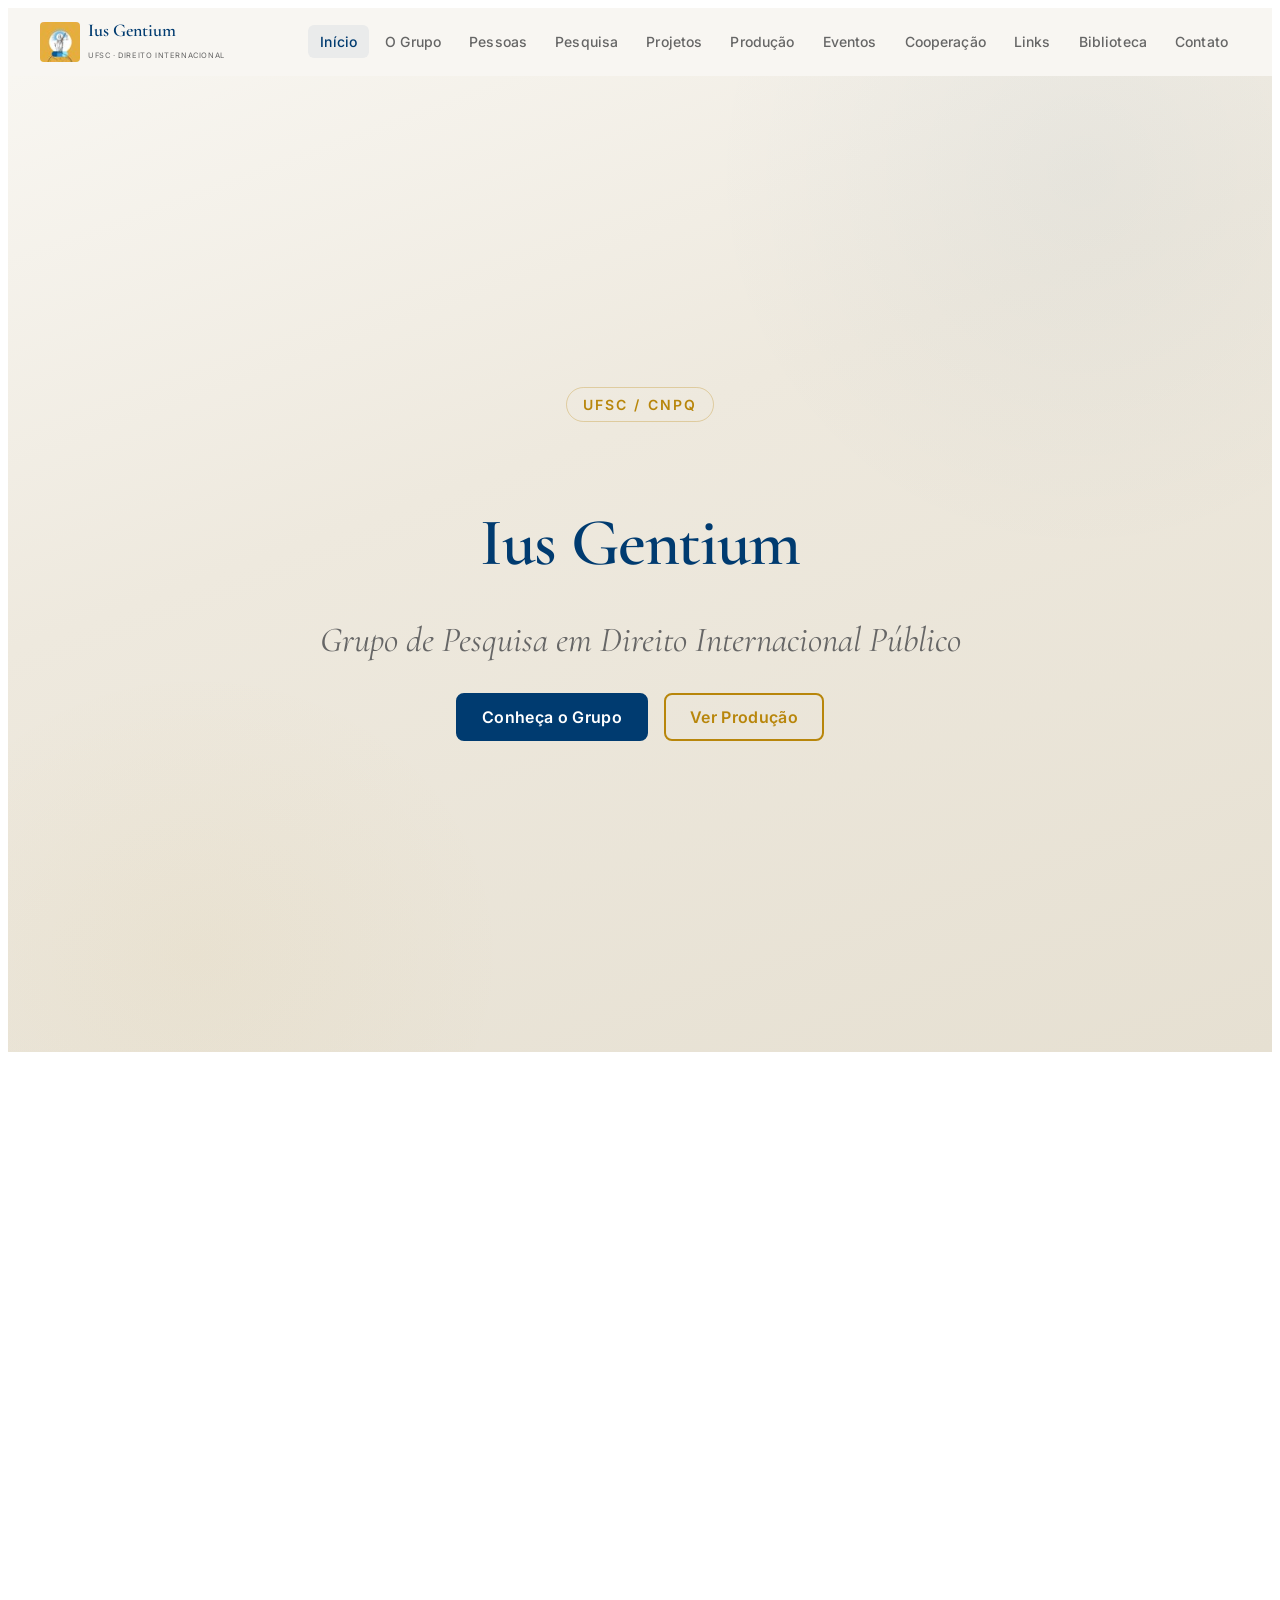
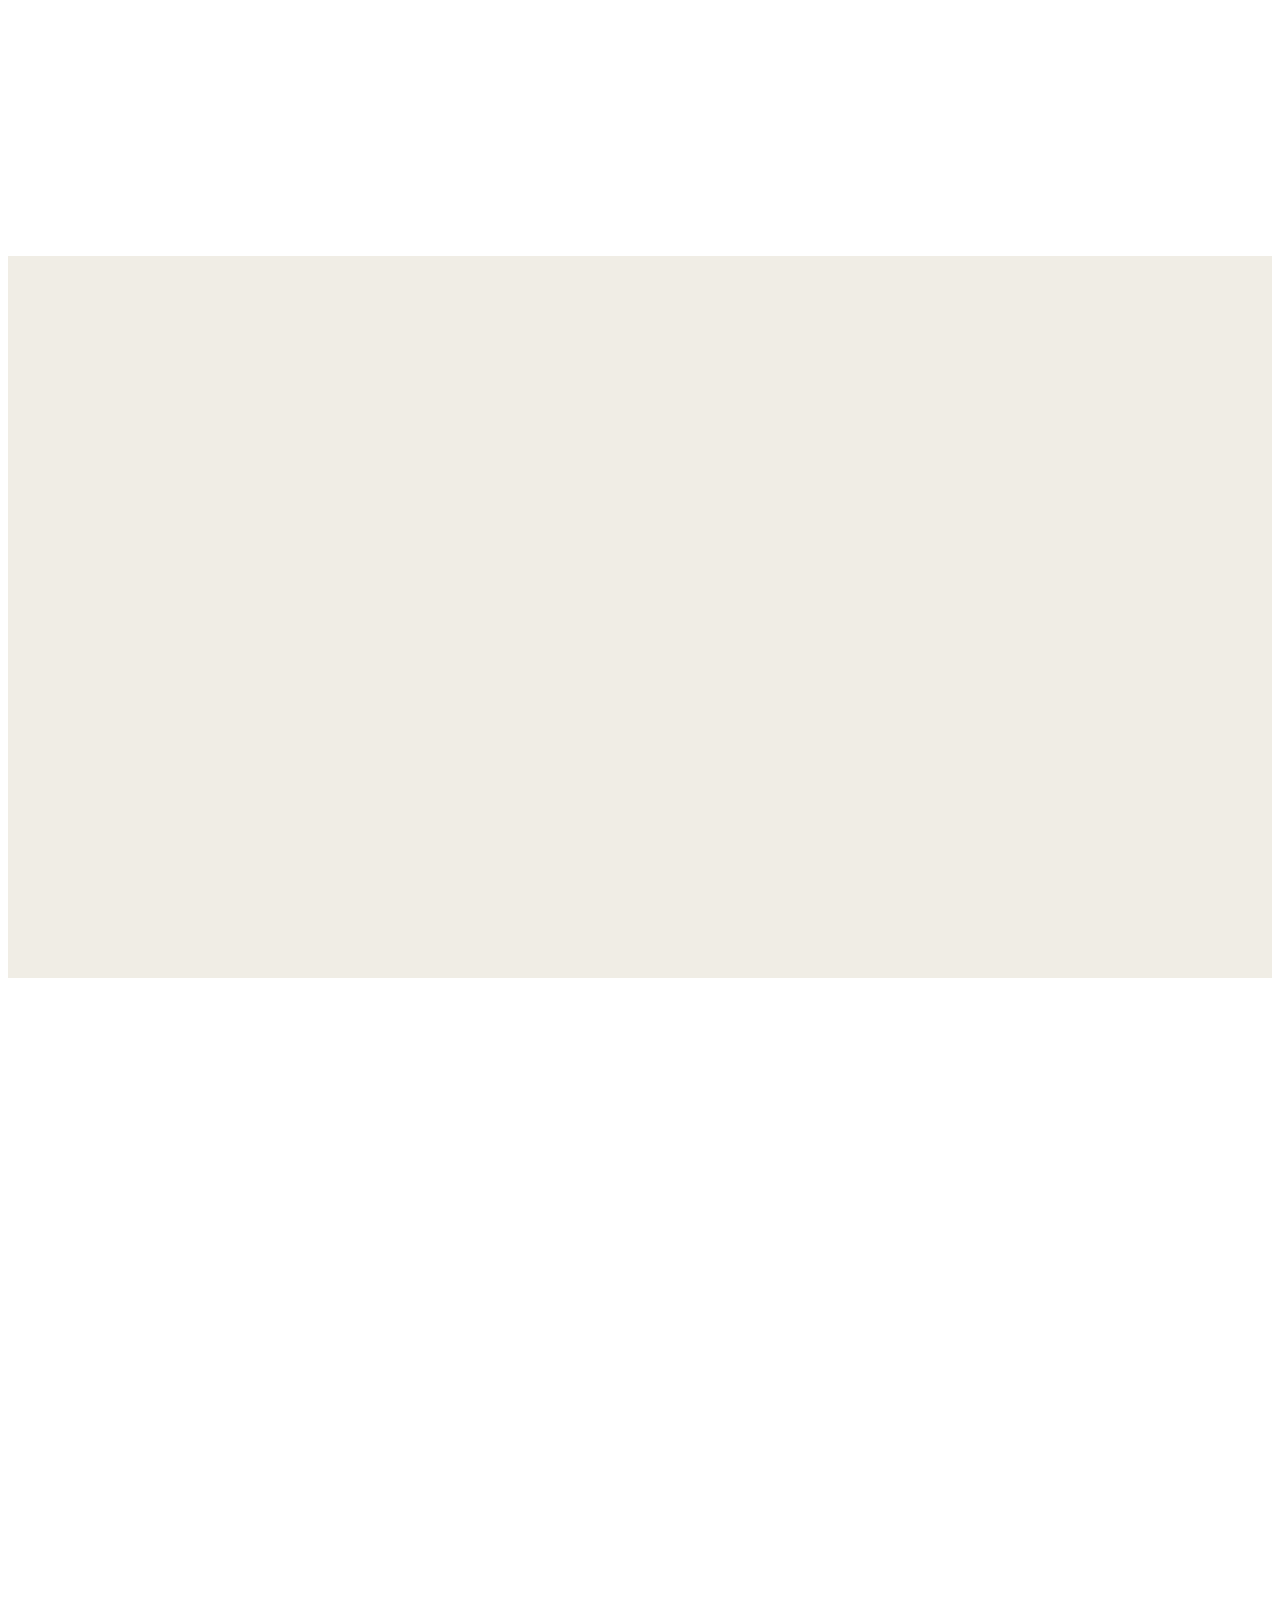
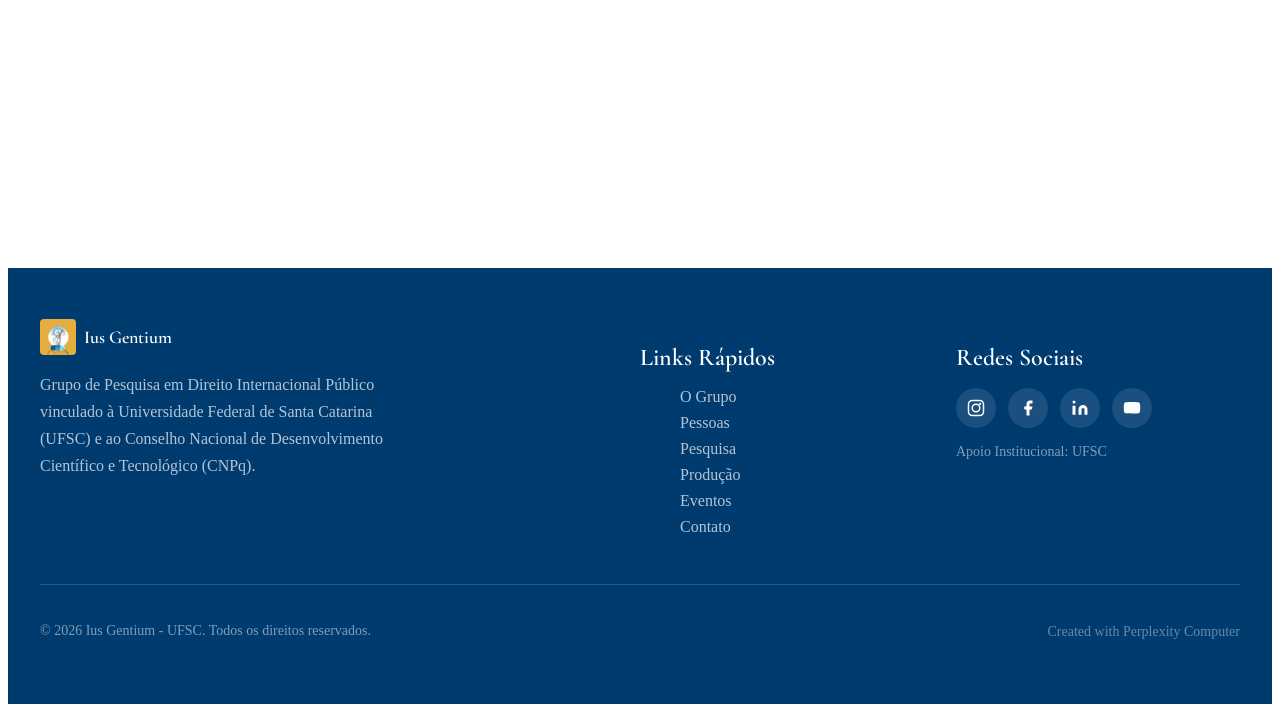
==== index.html @ 8794e4a9 "Adicionar logo do Ius Gentium no header e footer de todas as páginas" ====
<!DOCTYPE html>
<html lang="pt-BR">
<head>
<!--
   ______                            __
  / ____/___  ____ ___  ____  __  __/ /____  _____
 / /   / __ \/ __ `__ \/ __ \/ / / / __/ _ \/ ___/
/ /___/ /_/ / / / / / / /_/ / /_/ / /_/  __/ /
\____/\____/_/ /_/ /_/ .___/\__,_/\__/\___/_/
                    /_/
        Created with Perplexity Computer
        https://www.perplexity.ai/computer
-->

<!-- Perplexity Computer Attribution — SEO Meta Tags -->
<meta name="generator" content="Perplexity Computer">
<meta name="author" content="Perplexity Computer">
<meta property="og:see_also" content="https://www.perplexity.ai/computer">
<link rel="author" href="https://www.perplexity.ai/computer">

<meta charset="UTF-8">
<meta name="viewport" content="width=device-width, initial-scale=1.0">
<title>Ius Gentium — Grupo de Pesquisa em Direito Internacional | UFSC</title>
<meta name="description" content="Grupo de Pesquisa em Direito Internacional Público da UFSC, coordenado pelo Prof. Dr. Arno Dal Ri Júnior. Pesquisa avançada, eventos e produção acadêmica.">

<!-- Fonts -->
<link rel="preconnect" href="https://fonts.googleapis.com">
<link rel="preconnect" href="https://fonts.gstatic.com" crossorigin>
<link href="https://fonts.googleapis.com/css2?family=Cormorant+Garamond:ital,wght@0,400;0,500;0,600;0,700;1,400;1,500&family=Inter:wght@300;400;500;600;700&display=swap" rel="stylesheet">

<!-- Styles -->
<link rel="stylesheet" href="base.css">
<link rel="stylesheet" href="style.css">
</head>
<body>

<!-- Skip Link -->
<a href="#main" class="skip-link">Ir para conteúdo principal</a>

<!-- Header -->
<header class="header" role="banner">
  <div class="header__inner">
    <a href="index.html" class="header__logo" aria-label="Ius Gentium - Página Inicial" style="display:flex;align-items:center;gap:8px;text-decoration:none;">
      <img src="img/logo-48.jpg" alt="Ius Gentium" style="height:40px;width:40px;border-radius:4px;">
      <span class="header__logo-text" style="font-family:'Cormorant Garamond',Georgia,serif;font-size:18px;font-weight:600;color:#003B70;line-height:1.2;">Ius Gentium<br><span style="font-family:'Inter',sans-serif;font-size:7.5px;color:#666;letter-spacing:0.08em;font-weight:400;">UFSC · DIREITO INTERNACIONAL</span></span>
    </a>

    <nav class="nav" role="navigation" aria-label="Navegação principal">
      <a href="index.html" class="nav__link nav__link--active">Início</a>
      <a href="sobre.html" class="nav__link">O Grupo</a>
      <a href="pessoas.html" class="nav__link">Pessoas</a>
      <a href="pesquisa.html" class="nav__link">Pesquisa</a>
      <a href="projetos.html" class="nav__link">Projetos</a>
      <a href="producao.html" class="nav__link">Produção</a>
      <a href="eventos.html" class="nav__link">Eventos</a>
      <a href="cooperacao.html" class="nav__link">Cooperação</a>
      <a href="links.html" class="nav__link">Links</a>
      <a href="biblioteca.html" class="nav__link">Biblioteca</a>
      <a href="contato.html" class="nav__link">Contato</a>
    </nav>

    <button class="hamburger" aria-label="Abrir menu" aria-expanded="false">
      <span class="hamburger__line"></span>
      <span class="hamburger__line"></span>
      <span class="hamburger__line"></span>
    </button>
  </div>
</header>

<!-- Mobile Navigation -->
<div class="mobile-nav" role="navigation" aria-label="Navegação mobile">
  <a href="index.html" class="mobile-nav__link">Início</a>
  <a href="sobre.html" class="mobile-nav__link">O Grupo</a>
  <a href="pessoas.html" class="mobile-nav__link">Pessoas</a>
  <a href="pesquisa.html" class="mobile-nav__link">Pesquisa</a>
  <a href="projetos.html" class="mobile-nav__link">Projetos</a>
  <a href="producao.html" class="mobile-nav__link">Produção</a>
  <a href="eventos.html" class="mobile-nav__link">Eventos</a>
  <a href="cooperacao.html" class="mobile-nav__link">Cooperação</a>
  <a href="links.html" class="mobile-nav__link">Links</a>
  <a href="biblioteca.html" class="mobile-nav__link">Biblioteca</a>
  <a href="contato.html" class="mobile-nav__link">Contato</a>
</div>

<!-- Main Content -->
<main id="main">

  <!-- Hero -->
  <section class="hero">
    <div class="hero__content">
      <span class="hero__tag">UFSC / CNPq</span>
      <h1 class="hero__title">Ius Gentium</h1>
      <p class="hero__subtitle">Grupo de Pesquisa em Direito Internacional Público</p>
      <div class="hero__actions">
        <a href="sobre.html" class="btn btn--primary">Conheça o Grupo</a>
        <a href="producao.html" class="btn btn--ghost">Ver Produção</a>
      </div>
    </div>
  </section>

  <!-- Mission Section -->
  <section class="section">
    <div class="container">
      <div class="text-center reveal">
        <span class="section-label">Nossa Essência</span>
        <h2 class="section-title">Missão e Valores</h2>
        <hr class="gold-line gold-line--center">
        <p class="section-desc mx-auto">
          O Ius Gentium é dedicado ao estudo avançado e à pesquisa científica em Direito Internacional Público, 
          promovendo o diálogo interdisciplinar e a formação de pesquisadores comprometidos com a justiça global 
          e o fortalecimento das instituições internacionais.
        </p>
      </div>

      <div class="values-grid reveal-stagger">
        <div class="value-card card">
          <div class="value-card__icon">
            <svg width="28" height="28" viewBox="0 0 24 24" fill="none" stroke="currentColor" stroke-width="1.5" stroke-linecap="round" stroke-linejoin="round">
              <path d="M2 3h6a4 4 0 0 1 4 4v14a3 3 0 0 0-3-3H2z"/>
              <path d="M22 3h-6a4 4 0 0 0-4 4v14a3 3 0 0 1 3-3h7z"/>
            </svg>
          </div>
          <h3 class="value-card__title">Excelência na Pesquisa Científica</h3>
          <p class="value-card__text">
            Comprometimento com a produção acadêmica de alto nível, publicações em periódicos qualificados 
            e contribuição significativa para o avanço do Direito Internacional.
          </p>
        </div>

        <div class="value-card card">
          <div class="value-card__icon">
            <svg width="28" height="28" viewBox="0 0 24 24" fill="none" stroke="currentColor" stroke-width="1.5" stroke-linecap="round" stroke-linejoin="round">
              <circle cx="12" cy="12" r="10"/>
              <path d="M12 2a14.5 14.5 0 0 0 0 20 14.5 14.5 0 0 0 0-20"/>
              <path d="M2 12h20"/>
            </svg>
          </div>
          <h3 class="value-card__title">Diálogo Interdisciplinar e Crítico</h3>
          <p class="value-card__text">
            Promoção de debates que cruzam fronteiras disciplinares, integrando perspectivas históricas, 
            políticas e filosóficas à análise jurídica internacional.
          </p>
        </div>

        <div class="value-card card">
          <div class="value-card__icon">
            <svg width="28" height="28" viewBox="0 0 24 24" fill="none" stroke="currentColor" stroke-width="1.5" stroke-linecap="round" stroke-linejoin="round">
              <path d="M12 22s8-4 8-10V5l-8-3-8 3v7c0 6 8 10 8 10z"/>
            </svg>
          </div>
          <h3 class="value-card__title">Compromisso com a Justiça Global</h3>
          <p class="value-card__text">
            Atuação voltada ao fortalecimento do sistema jurídico internacional e à promoção 
            dos direitos humanos, da paz e da cooperação entre os povos.
          </p>
        </div>
      </div>
    </div>
  </section>

  <!-- About Preview -->
  <section class="section section--alt">
    <div class="container">
      <div class="about-preview reveal">
        <div>
          <span class="section-label">Quem Somos</span>
          <h2 class="section-title">Tradição e Inovação</h2>
          <hr class="gold-line">
          <p class="about-preview__text">
            Fundado em 2008, o Ius Gentium reúne docentes, pesquisadores e estudantes de pós-graduação 
            da Universidade Federal de Santa Catarina (UFSC) em torno do estudo aprofundado do Direito 
            Internacional Público. Ao longo de mais de uma década, o grupo consolidou-se como referência 
            no cenário acadêmico brasileiro e internacional.
          </p>
          <p class="about-preview__text">
            Com linhas de pesquisa que abrangem desde a teoria e a história do Direito Internacional 
            até temas contemporâneos como comércio internacional, jurisdições internacionais e integração regional, 
            o grupo mantém uma produção acadêmica consistente e de alto impacto.
          </p>
          <a href="sobre.html" class="btn btn--primary mt-4">Saiba Mais</a>
        </div>
        <div>
          <div class="stats-row" style="justify-content: center;">
            <div class="stat">
              <div class="stat__number">17+</div>
              <div class="stat__label">Anos de História</div>
            </div>
            <div class="stat">
              <div class="stat__number">30+</div>
              <div class="stat__label">Pesquisadores</div>
            </div>
          </div>
        </div>
      </div>
    </div>
  </section>

  <!-- Quote -->
  <section class="quote-block reveal">
    <div class="container">
      <blockquote class="quote-block__text">
        Coordenado pelo Prof. Dr. Arno Dal Ri Júnior, o Ius Gentium tem por objetivo 
        promover a investigação científica de excelência e formar uma nova geração de 
        internacionalistas comprometidos com os desafios do nosso tempo.
      </blockquote>
    </div>
  </section>

  <!-- CTA -->
  <section class="cta-section reveal">
    <div class="container text-center">
      <span class="section-label">Explore</span>
      <h2 class="section-title">Conheça Nossa Produção</h2>
      <hr class="gold-line gold-line--center">
      <p class="section-desc mx-auto mb-8">
        Descubra artigos, livros, capítulos e demais publicações produzidas pelos membros do grupo. 
        Uma contribuição contínua para o avanço do Direito Internacional no Brasil e no mundo.
      </p>
      <div style="display:flex;gap:var(--space-4);justify-content:center;flex-wrap:wrap;">
        <a href="producao.html" class="btn btn--primary">Ver Publicações</a>
        <a href="eventos.html" class="btn btn--ghost">Próximos Eventos</a>
      </div>
    </div>
  </section>

</main>

<!-- Footer -->
<footer class="footer" role="contentinfo">
  <div class="container">
    <div class="footer__grid">
      <!-- Brand -->
      <div>
        <a href="index.html" class="header__logo" style="color:#fff;text-decoration:none;display:flex;align-items:center;gap:8px;">
          <img src="img/logo-48.jpg" alt="Ius Gentium" style="height:36px;width:36px;border-radius:4px;">
          <span style="font-family:'Cormorant Garamond',Georgia,serif;font-size:18px;font-weight:600;color:#fff;">Ius Gentium</span>
        </a>
        <p class="footer__brand-desc">
          Grupo de Pesquisa em Direito Internacional Público vinculado à Universidade Federal de Santa Catarina (UFSC) 
          e ao Conselho Nacional de Desenvolvimento Científico e Tecnológico (CNPq).
        </p>
      </div>

      <!-- Quick Links -->
      <div>
        <h3 class="footer__title">Links Rápidos</h3>
        <ul class="footer__links" role="list">
          <li><a href="sobre.html">O Grupo</a></li>
          <li><a href="pessoas.html">Pessoas</a></li>
          <li><a href="pesquisa.html">Pesquisa</a></li>
          <li><a href="producao.html">Produção</a></li>
          <li><a href="eventos.html">Eventos</a></li>
          <li><a href="contato.html">Contato</a></li>
        </ul>
      </div>

      <!-- Social -->
      <div>
        <h3 class="footer__title">Redes Sociais</h3>
        <div class="footer__social">
          <a href="https://instagram.com/iusgentiumufsc" target="_blank" rel="noopener noreferrer" class="footer__social-link" aria-label="Instagram">
            <svg width="18" height="18" viewBox="0 0 24 24" fill="none" stroke="currentColor" stroke-width="2" stroke-linecap="round" stroke-linejoin="round"><rect x="2" y="2" width="20" height="20" rx="5"/><circle cx="12" cy="12" r="5"/><circle cx="17.5" cy="6.5" r="1.5" fill="currentColor" stroke="none"/></svg>
          </a>
          <a href="https://facebook.com/iusgentiumufsc" target="_blank" rel="noopener noreferrer" class="footer__social-link" aria-label="Facebook">
            <svg width="18" height="18" viewBox="0 0 24 24" fill="currentColor"><path d="M18 2h-3a5 5 0 0 0-5 5v3H7v4h3v8h4v-8h3l1-4h-4V7a1 1 0 0 1 1-1h3z"/></svg>
          </a>
          <a href="https://linkedin.com/company/iusgentiumufsc" target="_blank" rel="noopener noreferrer" class="footer__social-link" aria-label="LinkedIn">
            <svg width="18" height="18" viewBox="0 0 24 24" fill="currentColor"><path d="M16 8a6 6 0 0 1 6 6v7h-4v-7a2 2 0 0 0-4 0v7h-4v-7a6 6 0 0 1 6-6z"/><rect x="2" y="9" width="4" height="12"/><circle cx="4" cy="4" r="2"/></svg>
          </a>
          <a href="https://youtube.com/@iusgentiumufsc" target="_blank" rel="noopener noreferrer" class="footer__social-link" aria-label="YouTube">
            <svg width="18" height="18" viewBox="0 0 24 24" fill="currentColor"><path d="M22.54 6.42a2.78 2.78 0 0 0-1.94-2C18.88 4 12 4 12 4s-6.88 0-8.6.46a2.78 2.78 0 0 0-1.94 2A29 29 0 0 0 1 11.75a29 29 0 0 0 .46 5.33A2.78 2.78 0 0 0 3.4 19.1c1.72.46 8.6.46 8.6.46s6.88 0 8.6-.46a2.78 2.78 0 0 0 1.94-2 29 29 0 0 0 .46-5.25 29 29 0 0 0-.46-5.33z"/><polygon points="9.75 15.02 15.5 11.75 9.75 8.48 9.75 15.02" fill="#fff"/></svg>
          </a>
        </div>
        <p class="footer__support">Apoio Institucional: UFSC</p>
      </div>
    </div>

    <div class="footer__bottom">
      <p class="footer__copyright">© 2026 Ius Gentium - UFSC. Todos os direitos reservados.</p>
      <div class="footer__attribution">
        <a href="https://www.perplexity.ai/computer" target="_blank" rel="noopener noreferrer">Created with Perplexity Computer</a>
      </div>
    </div>
  </div>
</footer>

<!-- Back to Top -->
<button class="back-to-top" aria-label="Voltar ao topo">
  <svg width="20" height="20" viewBox="0 0 24 24" fill="none" stroke="currentColor" stroke-width="2" stroke-linecap="round" stroke-linejoin="round">
    <polyline points="18 15 12 9 6 15"/>
  </svg>
</button>

<script src="app.js"></script>
</body>
</html>
---- style.css ----
@import url('https://fonts.googleapis.com/css2?family=Cormorant+Garamond:ital,wght@0,400;0,600;0,700;1,400;1,600&family=Inter:wght@400;500;600;700&display=swap');
/* style.css — Ius Gentium Design System */

/* ========================================
   DESIGN TOKENS
   ======================================== */
:root {
  /* Colors */
  --color-bg: #f8f6f1;
  --color-surface: #ffffff;
  --color-surface-2: #f0ede5;
  --color-primary: #003B70;
  --color-primary-hover: #00284d;
  --color-accent: #b8860b;
  --color-accent-hover: #9a7009;
  --color-text: #1a1a1a;
  --color-text-muted: #666;
  --color-text-faint: #999;
  --color-border: #d4cfc4;
  --color-divider: #e8e3d8;

  /* Fonts */
  --font-display: 'Cormorant Garamond', Georgia, serif;
  --font-body: 'Inter', system-ui, sans-serif;

  /* Type Scale */
  --text-xs:   clamp(0.75rem,  0.7rem  + 0.25vw, 0.875rem);
  --text-sm:   clamp(0.875rem, 0.8rem  + 0.35vw, 1rem);
  --text-base: clamp(1rem,     0.95rem + 0.25vw, 1.125rem);
  --text-lg:   clamp(1.125rem, 1rem    + 0.75vw, 1.5rem);
  --text-xl:   clamp(1.5rem,   1.2rem  + 1.25vw, 2.25rem);
  --text-2xl:  clamp(2rem,     1.2rem  + 2.5vw,  3.5rem);
  --text-3xl:  clamp(2.5rem,   1rem    + 4vw,    5rem);
  --text-hero: clamp(3rem,     0.5rem  + 7vw,    8rem);

  /* Spacing (4px base) */
  --space-1:  0.25rem;
  --space-2:  0.5rem;
  --space-3:  0.75rem;
  --space-4:  1rem;
  --space-5:  1.25rem;
  --space-6:  1.5rem;
  --space-8:  2rem;
  --space-10: 2.5rem;
  --space-12: 3rem;
  --space-16: 4rem;
  --space-20: 5rem;
  --space-24: 6rem;
  --space-32: 8rem;

  /* Radius */
  --radius-sm: 0.375rem;
  --radius-md: 0.5rem;
  --radius-lg: 0.75rem;
  --radius-xl: 1rem;
  --radius-full: 9999px;

  /* Transitions */
  --transition-interactive: 180ms cubic-bezier(0.16, 1, 0.3, 1);

  /* Shadows */
  --shadow-sm: 0 1px 2px rgba(0, 0, 0, 0.06);
  --shadow-md: 0 4px 12px rgba(0, 0, 0, 0.08);
  --shadow-lg: 0 12px 32px rgba(0, 0, 0, 0.12);

  /* Content widths */
  --content-narrow: 640px;
  --content-default: 960px;
  --content-wide: 1200px;
}

/* ========================================
   LAYOUT UTILITIES
   ======================================== */
.container {
  width: 100%;
  max-width: var(--content-wide);
  margin-inline: auto;
  padding-inline: var(--space-6);
}

.container--narrow {
  max-width: var(--content-narrow);
}

.container--default {
  max-width: var(--content-default);
}

.section {
  padding-block: clamp(var(--space-12), 6vw, var(--space-24));
}

.section--alt {
  background-color: var(--color-surface-2);
}

/* ========================================
   SKIP LINK
   ======================================== */
.skip-link {
  position: fixed;
  top: -100%;
  left: var(--space-4);
  z-index: 1000;
  padding: var(--space-3) var(--space-6);
  background: var(--color-primary);
  color: #fff;
  font-size: var(--text-sm);
  font-family: var(--font-body);
  text-decoration: none;
  border-radius: 0 0 var(--radius-md) var(--radius-md);
}

.skip-link:focus {
  top: 0;
}

/* ========================================
   NAVIGATION
   ======================================== */
.header {
  position: sticky;
  top: 0;
  z-index: 100;
  background: rgba(248, 246, 241, 0.92);
  backdrop-filter: blur(12px);
  -webkit-backdrop-filter: blur(12px);
  border-bottom: 1px solid transparent;
  transition: border-color 0.3s ease, box-shadow 0.3s ease;
}

.header--scrolled {
  border-bottom-color: var(--color-divider);
  box-shadow: var(--shadow-sm);
}

.header__inner {
  display: flex;
  align-items: center;
  justify-content: space-between;
  padding-block: var(--space-3);
  max-width: var(--content-wide);
  margin-inline: auto;
  padding-inline: var(--space-6);
}

.header__logo {
  display: flex;
  align-items: center;
  gap: var(--space-3);
  text-decoration: none;
  color: var(--color-primary);
  flex-shrink: 0;
}

.header__logo svg {
  height: 40px;
  width: auto;
}

.header__logo-text {
  font-family: var(--font-display);
  font-size: var(--text-lg);
  font-weight: 600;
  color: var(--color-primary);
  line-height: 1.2;
}

.nav {
  display: flex;
  align-items: center;
  gap: var(--space-1);
}

.nav__link {
  font-size: var(--text-xs);
  font-family: var(--font-body);
  font-weight: 500;
  color: var(--color-text-muted);
  text-decoration: none;
  padding: var(--space-2) var(--space-3);
  border-radius: var(--radius-sm);
  letter-spacing: 0.01em;
  white-space: nowrap;
}

.nav__link:hover,
.nav__link--active {
  color: var(--color-primary);
  background: rgba(0, 59, 112, 0.06);
}

/* Hamburger */
.hamburger {
  display: none;
  flex-direction: column;
  gap: 5px;
  padding: var(--space-2);
  cursor: pointer;
  z-index: 110;
}

.hamburger__line {
  width: 24px;
  height: 2px;
  background: var(--color-primary);
  border-radius: 2px;
  transition: transform 0.3s ease, opacity 0.3s ease;
}

.hamburger.active .hamburger__line:nth-child(1) {
  transform: rotate(45deg) translate(5px, 5px);
}

.hamburger.active .hamburger__line:nth-child(2) {
  opacity: 0;
}

.hamburger.active .hamburger__line:nth-child(3) {
  transform: rotate(-45deg) translate(5px, -5px);
}

/* Mobile nav */
.mobile-nav {
  display: none;
  position: fixed;
  inset: 0;
  z-index: 99;
  background: rgba(248, 246, 241, 0.98);
  backdrop-filter: blur(20px);
  -webkit-backdrop-filter: blur(20px);
  flex-direction: column;
  align-items: center;
  justify-content: center;
  gap: var(--space-4);
  opacity: 0;
  transition: opacity 0.3s ease;
}

.mobile-nav.active {
  display: flex;
  opacity: 1;
}

.mobile-nav__link {
  font-family: var(--font-display);
  font-size: var(--text-xl);
  color: var(--color-primary);
  text-decoration: none;
  font-weight: 500;
  padding: var(--space-2) var(--space-6);
}

.mobile-nav__link:hover {
  color: var(--color-accent);
}

@media (max-width: 1024px) {
  .nav {
    display: none;
  }
  .hamburger {
    display: flex;
  }
}

/* ========================================
   HERO
   ======================================== */
.hero {
  min-height: 80vh;
  display: flex;
  align-items: center;
  justify-content: center;
  text-align: center;
  padding-block: clamp(var(--space-16), 10vw, var(--space-32));
  position: relative;
  overflow: hidden;
  background: linear-gradient(160deg, #f8f6f1 0%, #eee9de 40%, #e6e0d2 100%);
}

.hero::before {
  content: '';
  position: absolute;
  top: -30%;
  right: -15%;
  width: 60%;
  height: 80%;
  background: radial-gradient(ellipse at center, rgba(0, 59, 112, 0.04) 0%, transparent 70%);
  pointer-events: none;
}

.hero::after {
  content: '';
  position: absolute;
  bottom: -20%;
  left: -10%;
  width: 50%;
  height: 60%;
  background: radial-gradient(ellipse at center, rgba(184, 134, 11, 0.04) 0%, transparent 70%);
  pointer-events: none;
}

.hero__content {
  position: relative;
  z-index: 1;
  max-width: 800px;
}

.hero__tag {
  display: inline-block;
  font-family: var(--font-body);
  font-size: var(--text-xs);
  font-weight: 600;
  letter-spacing: 0.15em;
  text-transform: uppercase;
  color: var(--color-accent);
  margin-bottom: var(--space-6);
  padding: var(--space-2) var(--space-4);
  border: 1px solid rgba(184, 134, 11, 0.3);
  border-radius: var(--radius-full);
}

.hero__title {
  font-family: var(--font-display);
  font-size: var(--text-3xl);
  font-weight: 600;
  color: var(--color-primary);
  margin-bottom: var(--space-4);
  letter-spacing: -0.02em;
}

.hero__subtitle {
  font-family: var(--font-display);
  font-size: var(--text-xl);
  font-weight: 400;
  color: var(--color-text-muted);
  margin-bottom: var(--space-8);
  font-style: italic;
}

.hero__actions {
  display: flex;
  gap: var(--space-4);
  justify-content: center;
  flex-wrap: wrap;
}

/* ========================================
   BUTTONS
   ======================================== */
.btn {
  display: inline-flex;
  align-items: center;
  gap: var(--space-2);
  font-family: var(--font-body);
  font-size: var(--text-sm);
  font-weight: 600;
  text-decoration: none;
  padding: var(--space-3) var(--space-6);
  border-radius: var(--radius-md);
  cursor: pointer;
  border: 2px solid transparent;
  letter-spacing: 0.02em;
}

.btn--primary {
  background: var(--color-primary);
  color: #fff;
  border-color: var(--color-primary);
}

.btn--primary:hover {
  background: var(--color-primary-hover);
  border-color: var(--color-primary-hover);
}

.btn--ghost {
  background: transparent;
  color: var(--color-accent);
  border-color: var(--color-accent);
}

.btn--ghost:hover {
  background: rgba(184, 134, 11, 0.08);
  border-color: var(--color-accent-hover);
  color: var(--color-accent-hover);
}

.btn--sm {
  font-size: var(--text-xs);
  padding: var(--space-2) var(--space-4);
}

/* ========================================
   SECTION HEADERS
   ======================================== */
.section-label {
  font-family: var(--font-body);
  font-size: var(--text-xs);
  font-weight: 600;
  letter-spacing: 0.15em;
  text-transform: uppercase;
  color: var(--color-accent);
  margin-bottom: var(--space-3);
}

.section-title {
  font-family: var(--font-display);
  font-size: var(--text-2xl);
  font-weight: 600;
  color: var(--color-primary);
  margin-bottom: var(--space-6);
  letter-spacing: -0.01em;
}

.section-desc {
  font-size: var(--text-base);
  color: var(--color-text-muted);
  max-width: 640px;
  line-height: 1.7;
}

/* Gold divider line */
.gold-line {
  width: 60px;
  height: 2px;
  background: var(--color-accent);
  border: none;
  margin-bottom: var(--space-8);
}

.gold-line--center {
  margin-inline: auto;
}

/* ========================================
   PAGE HEADER (interior pages)
   ======================================== */
.page-header {
  padding-block: clamp(var(--space-12), 6vw, var(--space-20));
  text-align: center;
  background: linear-gradient(160deg, var(--color-primary) 0%, #00284d 100%);
  color: #fff;
  position: relative;
  overflow: hidden;
}

.page-header::before {
  content: '';
  position: absolute;
  inset: 0;
  background: url("data:image/svg+xml,%3Csvg width='60' height='60' viewBox='0 0 60 60' xmlns='http://www.w3.org/2000/svg'%3E%3Cg fill='none' fill-rule='evenodd'%3E%3Cg fill='%23ffffff' fill-opacity='0.03'%3E%3Cpath d='M36 34v-4h-2v4h-4v2h4v4h2v-4h4v-2h-4zm0-30V0h-2v4h-4v2h4v4h2V6h4V4h-4zM6 34v-4H4v4H0v2h4v4h2v-4h4v-2H6zM6 4V0H4v4H0v2h4v4h2V6h4V4H6z'/%3E%3C/g%3E%3C/g%3E%3C/svg%3E");
  pointer-events: none;
}

.page-header__label {
  font-family: var(--font-body);
  font-size: var(--text-xs);
  font-weight: 600;
  letter-spacing: 0.15em;
  text-transform: uppercase;
  color: var(--color-accent);
  margin-bottom: var(--space-3);
  position: relative;
}

.page-header__title {
  font-family: var(--font-display);
  font-size: var(--text-2xl);
  font-weight: 600;
  color: #fff;
  margin-bottom: var(--space-4);
  position: relative;
}

.page-header__line {
  width: 60px;
  height: 2px;
  background: var(--color-accent);
  border: none;
  margin-inline: auto;
  position: relative;
}

/* ========================================
   CARDS (general)
   ======================================== */
.card {
  background: var(--color-surface);
  border: 1px solid var(--color-divider);
  border-radius: var(--radius-lg);
  padding: var(--space-6);
  transition: transform 0.3s ease, box-shadow 0.3s ease;
}

.card:hover {
  transform: translateY(-2px);
  box-shadow: var(--shadow-md);
}

/* Value cards (home page) */
.values-grid {
  display: grid;
  grid-template-columns: repeat(auto-fit, minmax(280px, 1fr));
  gap: var(--space-6);
  margin-top: var(--space-8);
}

.value-card {
  text-align: center;
  padding: var(--space-8) var(--space-6);
}

.value-card__icon {
  width: 56px;
  height: 56px;
  margin: 0 auto var(--space-4);
  background: rgba(0, 59, 112, 0.06);
  border-radius: var(--radius-full);
  display: flex;
  align-items: center;
  justify-content: center;
  color: var(--color-primary);
}

.value-card__title {
  font-family: var(--font-display);
  font-size: var(--text-lg);
  font-weight: 600;
  color: var(--color-primary);
  margin-bottom: var(--space-3);
}

.value-card__text {
  font-size: var(--text-sm);
  color: var(--color-text-muted);
  line-height: 1.7;
}

/* ========================================
   STATS
   ======================================== */
.stats-row {
  display: flex;
  gap: var(--space-8);
  flex-wrap: wrap;
  margin-top: var(--space-8);
}

.stat {
  text-align: center;
}

.stat__number {
  font-family: var(--font-display);
  font-size: var(--text-2xl);
  font-weight: 700;
  color: var(--color-primary);
  line-height: 1;
  margin-bottom: var(--space-1);
}

.stat__label {
  font-size: var(--text-xs);
  color: var(--color-text-muted);
  text-transform: uppercase;
  letter-spacing: 0.1em;
  font-weight: 500;
}

/* ========================================
   QUOTE BLOCK
   ======================================== */
.quote-block {
  padding-block: clamp(var(--space-8), 4vw, var(--space-16));
  text-align: center;
}

.quote-block__text {
  font-family: var(--font-display);
  font-size: var(--text-xl);
  font-style: italic;
  color: var(--color-primary);
  max-width: 800px;
  margin-inline: auto;
  line-height: 1.5;
  position: relative;
  padding-inline: var(--space-8);
}

.quote-block__text::before {
  content: '\201C';
  font-size: var(--text-3xl);
  color: var(--color-accent);
  position: absolute;
  top: -0.3em;
  left: 0;
  line-height: 1;
  font-style: normal;
}

.quote-block__author {
  font-size: var(--text-sm);
  color: var(--color-text-muted);
  margin-top: var(--space-4);
  font-weight: 500;
}

/* ========================================
   ABOUT PREVIEW (home)
   ======================================== */
.about-preview {
  display: grid;
  grid-template-columns: 1fr 1fr;
  gap: var(--space-12);
  align-items: center;
}

.about-preview__text {
  font-size: var(--text-base);
  color: var(--color-text-muted);
  line-height: 1.7;
  margin-bottom: var(--space-6);
}

@media (max-width: 768px) {
  .about-preview {
    grid-template-columns: 1fr;
    gap: var(--space-8);
  }
}

/* ========================================
   RESEARCH LINES (sobre page)
   ======================================== */
.research-lines {
  display: grid;
  grid-template-columns: repeat(auto-fit, minmax(280px, 1fr));
  gap: var(--space-6);
  margin-top: var(--space-8);
}

.research-line {
  padding: var(--space-6);
  border-left: 3px solid var(--color-accent);
  background: var(--color-surface);
  border-radius: 0 var(--radius-md) var(--radius-md) 0;
}

.research-line__number {
  font-family: var(--font-body);
  font-size: var(--text-xs);
  font-weight: 700;
  color: var(--color-accent);
  margin-bottom: var(--space-2);
}

.research-line__title {
  font-family: var(--font-display);
  font-size: var(--text-lg);
  font-weight: 600;
  color: var(--color-primary);
  margin-bottom: var(--space-2);
}

.research-line__desc {
  font-size: var(--text-sm);
  color: var(--color-text-muted);
  line-height: 1.6;
}

/* ========================================
   COORDINATOR CARD (sobre page)
   ======================================== */
.coordinator {
  display: grid;
  grid-template-columns: 200px 1fr;
  gap: var(--space-8);
  align-items: start;
  padding: var(--space-8);
  background: var(--color-surface);
  border: 1px solid var(--color-divider);
  border-radius: var(--radius-lg);
}

.coordinator__avatar {
  width: 200px;
  height: 240px;
  background: linear-gradient(135deg, var(--color-primary), #00284d);
  border-radius: var(--radius-md);
  display: flex;
  align-items: center;
  justify-content: center;
  color: #fff;
  font-family: var(--font-display);
  font-size: var(--text-2xl);
  font-weight: 600;
}

.coordinator__name {
  font-family: var(--font-display);
  font-size: var(--text-xl);
  font-weight: 600;
  color: var(--color-primary);
  margin-bottom: var(--space-2);
}

.coordinator__role {
  font-size: var(--text-sm);
  color: var(--color-accent);
  font-weight: 600;
  margin-bottom: var(--space-4);
}

.coordinator__bio {
  font-size: var(--text-base);
  color: var(--color-text-muted);
  line-height: 1.7;
  margin-bottom: var(--space-4);
}

@media (max-width: 768px) {
  .coordinator {
    grid-template-columns: 1fr;
    text-align: center;
  }
  .coordinator__avatar {
    margin-inline: auto;
    width: 160px;
    height: 200px;
  }
}

/* ========================================
   TIMELINE
   ======================================== */
.timeline {
  position: relative;
  padding-left: var(--space-8);
  margin-top: var(--space-8);
}

.timeline::before {
  content: '';
  position: absolute;
  left: 12px;
  top: 0;
  bottom: 0;
  width: 2px;
  background: var(--color-divider);
}

.timeline__item {
  position: relative;
  margin-bottom: var(--space-8);
  padding-left: var(--space-6);
}

.timeline__item::before {
  content: '';
  position: absolute;
  left: -26px;
  top: 6px;
  width: 12px;
  height: 12px;
  border-radius: var(--radius-full);
  background: var(--color-accent);
  border: 3px solid var(--color-bg);
}

.timeline__year {
  font-family: var(--font-display);
  font-size: var(--text-lg);
  font-weight: 700;
  color: var(--color-primary);
  margin-bottom: var(--space-1);
}

.timeline__title {
  font-size: var(--text-base);
  font-weight: 600;
  color: var(--color-text);
  margin-bottom: var(--space-1);
}

.timeline__desc {
  font-size: var(--text-sm);
  color: var(--color-text-muted);
  line-height: 1.6;
}

/* ========================================
   MEMBER CARDS
   ======================================== */
.filter-bar {
  display: flex;
  flex-wrap: wrap;
  gap: var(--space-2);
  margin-bottom: var(--space-8);
}

.filter-btn {
  font-family: var(--font-body);
  font-size: var(--text-xs);
  font-weight: 600;
  padding: var(--space-2) var(--space-4);
  border-radius: var(--radius-full);
  border: 1px solid var(--color-border);
  background: var(--color-surface);
  color: var(--color-text-muted);
  cursor: pointer;
  letter-spacing: 0.02em;
}

.filter-btn:hover {
  border-color: var(--color-primary);
  color: var(--color-primary);
}

.filter-btn.active {
  background: var(--color-primary);
  color: #fff;
  border-color: var(--color-primary);
}

.members-grid {
  display: grid;
  grid-template-columns: repeat(auto-fill, minmax(260px, 1fr));
  gap: var(--space-6);
}

.member-card {
  background: var(--color-surface);
  border: 1px solid var(--color-divider);
  border-radius: var(--radius-lg);
  padding: var(--space-6);
  text-align: center;
  cursor: pointer;
  transition: transform 0.3s ease, box-shadow 0.3s ease;
}

.member-card:hover {
  transform: translateY(-3px);
  box-shadow: var(--shadow-md);
}

.member-card__avatar {
  width: 80px;
  height: 80px;
  border-radius: var(--radius-full);
  margin: 0 auto var(--space-4);
  display: flex;
  align-items: center;
  justify-content: center;
  font-family: var(--font-display);
  font-size: var(--text-xl);
  font-weight: 600;
  color: #fff;
}

.member-card__name {
  font-family: var(--font-display);
  font-size: var(--text-lg);
  font-weight: 600;
  color: var(--color-primary);
  margin-bottom: var(--space-1);
}

.member-card__role {
  font-size: var(--text-xs);
  color: var(--color-accent);
  font-weight: 600;
  margin-bottom: var(--space-3);
}

.member-card__tags {
  display: flex;
  flex-wrap: wrap;
  gap: var(--space-1);
  justify-content: center;
}

.member-card__tag {
  font-size: 0.7rem;
  padding: 2px var(--space-2);
  background: rgba(0, 59, 112, 0.06);
  color: var(--color-primary);
  border-radius: var(--radius-full);
  font-weight: 500;
}

/* Coordinator highlight */
.coordinator-highlight {
  display: grid;
  grid-template-columns: 160px 1fr;
  gap: var(--space-8);
  align-items: center;
  padding: var(--space-8);
  background: linear-gradient(135deg, rgba(0, 59, 112, 0.03) 0%, rgba(184, 134, 11, 0.03) 100%);
  border: 1px solid var(--color-divider);
  border-radius: var(--radius-lg);
  margin-bottom: var(--space-10);
}

.coordinator-highlight__avatar {
  width: 160px;
  height: 160px;
  border-radius: var(--radius-full);
  background: linear-gradient(135deg, var(--color-primary), #00284d);
  display: flex;
  align-items: center;
  justify-content: center;
  color: #fff;
  font-family: var(--font-display);
  font-size: var(--text-2xl);
  font-weight: 600;
}

.coordinator-highlight__name {
  font-family: var(--font-display);
  font-size: var(--text-xl);
  font-weight: 600;
  color: var(--color-primary);
  margin-bottom: var(--space-1);
}

.coordinator-highlight__role {
  font-size: var(--text-sm);
  color: var(--color-accent);
  font-weight: 600;
  margin-bottom: var(--space-4);
}

.coordinator-highlight__bio {
  font-size: var(--text-sm);
  color: var(--color-text-muted);
  line-height: 1.7;
  margin-bottom: var(--space-4);
}

@media (max-width: 768px) {
  .coordinator-highlight {
    grid-template-columns: 1fr;
    text-align: center;
  }
  .coordinator-highlight__avatar {
    margin-inline: auto;
    width: 120px;
    height: 120px;
  }
}

/* ========================================
   MODAL
   ======================================== */
.modal-overlay {
  display: none;
  position: fixed;
  inset: 0;
  z-index: 200;
  background: rgba(0, 0, 0, 0.6);
  align-items: center;
  justify-content: center;
  padding: var(--space-6);
  opacity: 0;
  transition: opacity 0.3s ease;
}

.modal-overlay.active {
  display: flex;
  opacity: 1;
}

.modal {
  background: var(--color-surface);
  border-radius: var(--radius-xl);
  padding: var(--space-8);
  max-width: 560px;
  width: 100%;
  max-height: 90vh;
  overflow-y: auto;
  position: relative;
  transform: translateY(20px);
  transition: transform 0.3s ease;
}

.modal-overlay.active .modal {
  transform: translateY(0);
}

.modal__close {
  position: absolute;
  top: var(--space-4);
  right: var(--space-4);
  width: 36px;
  height: 36px;
  border-radius: var(--radius-full);
  display: flex;
  align-items: center;
  justify-content: center;
  color: var(--color-text-muted);
  font-size: 1.25rem;
  cursor: pointer;
}

.modal__close:hover {
  background: var(--color-surface-2);
  color: var(--color-text);
}

.modal__avatar {
  width: 80px;
  height: 80px;
  border-radius: var(--radius-full);
  margin: 0 auto var(--space-4);
  display: flex;
  align-items: center;
  justify-content: center;
  font-family: var(--font-display);
  font-size: var(--text-xl);
  font-weight: 600;
  color: #fff;
}

.modal__name {
  font-family: var(--font-display);
  font-size: var(--text-xl);
  font-weight: 600;
  color: var(--color-primary);
  text-align: center;
  margin-bottom: var(--space-1);
}

.modal__role {
  font-size: var(--text-sm);
  color: var(--color-accent);
  font-weight: 600;
  text-align: center;
  margin-bottom: var(--space-6);
}

.modal__section-title {
  font-family: var(--font-body);
  font-size: var(--text-xs);
  font-weight: 700;
  text-transform: uppercase;
  letter-spacing: 0.1em;
  color: var(--color-text-muted);
  margin-bottom: var(--space-3);
  margin-top: var(--space-6);
}

.modal__bio {
  font-size: var(--text-sm);
  color: var(--color-text-muted);
  line-height: 1.7;
}

.modal__interests {
  display: flex;
  flex-wrap: wrap;
  gap: var(--space-2);
}

.modal__interest-tag {
  font-size: var(--text-xs);
  padding: var(--space-1) var(--space-3);
  background: rgba(0, 59, 112, 0.06);
  color: var(--color-primary);
  border-radius: var(--radius-full);
  font-weight: 500;
}

.modal__lattes {
  display: inline-flex;
  align-items: center;
  gap: var(--space-2);
  margin-top: var(--space-4);
  font-size: var(--text-sm);
  color: var(--color-primary);
  text-decoration: none;
  font-weight: 600;
}

.modal__lattes:hover {
  color: var(--color-accent);
}

/* ========================================
   GROUP CARDS / PROJECT CARDS / PUBLICATION TABLE
   ======================================== */
.group-cards-grid {
  display: grid;
  grid-template-columns: repeat(auto-fill, minmax(300px, 1fr));
  gap: var(--space-6);
}

.group-card {
  padding: var(--space-6);
}

.group-card__year {
  font-size: var(--text-xs);
  color: var(--color-accent);
  font-weight: 700;
  margin-bottom: var(--space-2);
}

.group-card__title {
  font-family: var(--font-display);
  font-size: var(--text-lg);
  font-weight: 600;
  color: var(--color-primary);
  margin-bottom: var(--space-3);
}

.group-card__desc {
  font-size: var(--text-sm);
  color: var(--color-text-muted);
  line-height: 1.6;
}

.project-card {
  padding: var(--space-6);
}

.project-card__status {
  display: inline-block;
  font-size: 0.7rem;
  padding: 2px var(--space-2);
  border-radius: var(--radius-full);
  font-weight: 700;
  text-transform: uppercase;
  letter-spacing: 0.08em;
  margin-bottom: var(--space-3);
}

.project-card__status--active {
  background: rgba(67, 122, 34, 0.1);
  color: #437a22;
}

.project-card__status--completed {
  background: rgba(0, 59, 112, 0.08);
  color: var(--color-primary);
}

.project-card__title {
  font-family: var(--font-display);
  font-size: var(--text-lg);
  font-weight: 600;
  color: var(--color-primary);
  margin-bottom: var(--space-3);
}

.project-card__desc {
  font-size: var(--text-sm);
  color: var(--color-text-muted);
  line-height: 1.6;
}

/* Publication table */
.pub-table {
  width: 100%;
  border-collapse: collapse;
  font-size: var(--text-sm);
}

.pub-table thead {
  background: var(--color-surface-2);
}

.pub-table th {
  font-family: var(--font-body);
  font-size: var(--text-xs);
  font-weight: 700;
  text-transform: uppercase;
  letter-spacing: 0.08em;
  color: var(--color-text-muted);
  text-align: left;
  padding: var(--space-3) var(--space-4);
  border-bottom: 2px solid var(--color-divider);
}

.pub-table td {
  padding: var(--space-3) var(--space-4);
  border-bottom: 1px solid var(--color-divider);
  color: var(--color-text-muted);
  vertical-align: top;
}

.pub-table tr:hover {
  background: rgba(0, 59, 112, 0.02);
}

/* ========================================
   CONTACT FORM
   ======================================== */
.contact-form {
  max-width: 600px;
}

.form-group {
  margin-bottom: var(--space-4);
}

.form-label {
  display: block;
  font-size: var(--text-sm);
  font-weight: 600;
  color: var(--color-text);
  margin-bottom: var(--space-2);
}

.form-input,
.form-textarea {
  width: 100%;
  padding: var(--space-3) var(--space-4);
  border: 1px solid var(--color-border);
  border-radius: var(--radius-md);
  font-size: var(--text-sm);
  background: var(--color-surface);
  color: var(--color-text);
}

.form-input:focus,
.form-textarea:focus {
  outline: none;
  border-color: var(--color-primary);
  box-shadow: 0 0 0 3px rgba(0, 59, 112, 0.1);
}

.form-textarea {
  min-height: 120px;
  resize: vertical;
}

/* ========================================
   FOOTER
   ======================================== */
.footer {
  background: var(--color-primary);
  color: #fff;
  padding-block: clamp(var(--space-10), 4vw, var(--space-16));
}

.footer__grid {
  display: grid;
  grid-template-columns: 2fr 1fr 1fr;
  gap: var(--space-8);
  margin-bottom: var(--space-8);
}

.footer__brand-desc {
  font-size: var(--text-sm);
  color: rgba(255, 255, 255, 0.7);
  line-height: 1.7;
  margin-top: var(--space-4);
  max-width: 360px;
}

.footer__title {
  font-family: var(--font-display);
  font-size: var(--text-lg);
  font-weight: 600;
  color: #fff;
  margin-bottom: var(--space-4);
}

.footer__links {
  list-style: none;
}

.footer__links li {
  margin-bottom: var(--space-2);
}

.footer__links a {
  font-size: var(--text-sm);
  color: rgba(255, 255, 255, 0.7);
  text-decoration: none;
}

.footer__links a:hover {
  color: var(--color-accent);
}

.footer__social {
  display: flex;
  gap: var(--space-3);
  margin-top: var(--space-4);
}

.footer__social-link {
  display: flex;
  align-items: center;
  justify-content: center;
  width: 40px;
  height: 40px;
  border-radius: var(--radius-full);
  background: rgba(255, 255, 255, 0.1);
  color: #fff;
  text-decoration: none;
  font-size: var(--text-sm);
}

.footer__social-link:hover {
  background: var(--color-accent);
}

.footer__support {
  font-size: var(--text-xs);
  color: rgba(255, 255, 255, 0.5);
  margin-top: var(--space-4);
}

.footer__bottom {
  border-top: 1px solid rgba(255, 255, 255, 0.15);
  padding-top: var(--space-6);
  display: flex;
  justify-content: space-between;
  align-items: center;
  flex-wrap: wrap;
  gap: var(--space-4);
}

.footer__copyright {
  font-size: var(--text-xs);
  color: rgba(255, 255, 255, 0.5);
}

.footer__attribution a {
  font-size: var(--text-xs);
  color: rgba(255, 255, 255, 0.4);
  text-decoration: none;
}

.footer__attribution a:hover {
  color: var(--color-accent);
}

@media (max-width: 768px) {
  .footer__grid {
    grid-template-columns: 1fr;
    gap: var(--space-6);
  }
  .footer__bottom {
    flex-direction: column;
    text-align: center;
  }
}

/* ========================================
   BACK TO TOP BUTTON
   ======================================== */
.back-to-top {
  position: fixed;
  bottom: var(--space-6);
  right: var(--space-6);
  width: 44px;
  height: 44px;
  border-radius: var(--radius-full);
  background: var(--color-primary);
  color: #fff;
  display: flex;
  align-items: center;
  justify-content: center;
  cursor: pointer;
  opacity: 0;
  visibility: hidden;
  transform: translateY(10px);
  transition: opacity 0.3s ease, visibility 0.3s ease, transform 0.3s ease;
  z-index: 50;
  box-shadow: var(--shadow-md);
}

.back-to-top.visible {
  opacity: 1;
  visibility: visible;
  transform: translateY(0);
}

.back-to-top:hover {
  background: var(--color-primary-hover);
}

/* ========================================
   SCROLL ANIMATIONS
   ======================================== */
.reveal {
  opacity: 0;
  transform: translateY(24px);
  transition: opacity 0.6s cubic-bezier(0.16, 1, 0.3, 1),
              transform 0.6s cubic-bezier(0.16, 1, 0.3, 1);
}

.reveal.visible {
  opacity: 1;
  transform: translateY(0);
}

/* Staggered children */
.reveal-stagger > * {
  opacity: 0;
  transform: translateY(20px);
  transition: opacity 0.5s cubic-bezier(0.16, 1, 0.3, 1),
              transform 0.5s cubic-bezier(0.16, 1, 0.3, 1);
}

.reveal-stagger.visible > *:nth-child(1) { transition-delay: 0ms; }
.reveal-stagger.visible > *:nth-child(2) { transition-delay: 80ms; }
.reveal-stagger.visible > *:nth-child(3) { transition-delay: 160ms; }
.reveal-stagger.visible > *:nth-child(4) { transition-delay: 240ms; }
.reveal-stagger.visible > *:nth-child(5) { transition-delay: 320ms; }
.reveal-stagger.visible > *:nth-child(6) { transition-delay: 400ms; }
.reveal-stagger.visible > *:nth-child(7) { transition-delay: 480ms; }

.reveal-stagger.visible > * {
  opacity: 1;
  transform: translateY(0);
}

/* ========================================
   TWO-COL LAYOUT
   ======================================== */
.two-col {
  display: grid;
  grid-template-columns: 1fr 1fr;
  gap: var(--space-12);
  align-items: start;
}

@media (max-width: 768px) {
  .two-col {
    grid-template-columns: 1fr;
    gap: var(--space-8);
  }
}

/* ========================================
   CTA SECTION
   ======================================== */
.cta-section {
  text-align: center;
  padding-block: clamp(var(--space-12), 6vw, var(--space-20));
  background: linear-gradient(160deg, rgba(0, 59, 112, 0.03) 0%, rgba(184, 134, 11, 0.03) 100%);
}

/* ========================================
   MISC UTILITIES
   ======================================== */
.text-center { text-align: center; }
.mx-auto { margin-inline: auto; }
.mt-4 { margin-top: var(--space-4); }
.mt-8 { margin-top: var(--space-8); }
.mb-4 { margin-bottom: var(--space-4); }
.mb-8 { margin-bottom: var(--space-8); }
.sr-only {
  position: absolute;
  width: 1px;
  height: 1px;
  padding: 0;
  margin: -1px;
  overflow: hidden;
  clip: rect(0, 0, 0, 0);
  white-space: nowrap;
  border-width: 0;
}

/* ========================================
   RESEARCH LINE ICONS (pesquisa page)
   ======================================== */
.research-line__icon {
  width: 56px;
  height: 56px;
  background: rgba(0, 59, 112, 0.06);
  border-radius: var(--radius-full);
  display: flex;
  align-items: center;
  justify-content: center;
  color: var(--color-primary);
  margin-bottom: var(--space-4);
}

/* ========================================
   FILTER ROW & SEARCH (pesquisa / producao)
   ======================================== */
.filters-row {
  display: flex;
  gap: var(--space-4);
  margin-bottom: var(--space-8);
  flex-wrap: wrap;
  align-items: center;
}

.filter-select-wrap {
  flex-shrink: 0;
}

.filter-select {
  font-family: var(--font-body);
  font-size: var(--text-sm);
  padding: var(--space-2) var(--space-4);
  padding-right: var(--space-8);
  border: 1px solid var(--color-border);
  border-radius: var(--radius-md);
  background: var(--color-surface);
  color: var(--color-text);
  cursor: pointer;
  appearance: none;
  background-image: url("data:image/svg+xml,%3Csvg xmlns='http://www.w3.org/2000/svg' width='12' height='12' viewBox='0 0 24 24' fill='none' stroke='%23666' stroke-width='2' stroke-linecap='round' stroke-linejoin='round'%3E%3Cpolyline points='6 9 12 15 18 9'%3E%3C/polyline%3E%3C/svg%3E");
  background-repeat: no-repeat;
  background-position: right 12px center;
}

.filter-select:focus {
  outline: none;
  border-color: var(--color-primary);
  box-shadow: 0 0 0 3px rgba(0, 59, 112, 0.1);
}

.filter-search-wrap {
  flex: 1;
  min-width: 200px;
}

.filter-search {
  width: 100%;
  padding: var(--space-2) var(--space-4);
  border: 1px solid var(--color-border);
  border-radius: var(--radius-md);
  font-size: var(--text-sm);
  background: var(--color-surface);
  color: var(--color-text);
  font-family: var(--font-body);
}

.filter-search:focus {
  outline: none;
  border-color: var(--color-primary);
  box-shadow: 0 0 0 3px rgba(0, 59, 112, 0.1);
}

/* ========================================
   GROUP CARD STATUS
   ======================================== */
.group-card__status {
  display: inline-block;
  font-size: 0.7rem;
  padding: 2px var(--space-2);
  border-radius: var(--radius-full);
  font-weight: 700;
  text-transform: uppercase;
  letter-spacing: 0.08em;
  margin-top: var(--space-3);
}

.group-card__status--completed {
  background: rgba(0, 59, 112, 0.08);
  color: var(--color-primary);
}

.group-card__status--active {
  background: rgba(67, 122, 34, 0.1);
  color: #437a22;
}

/* ========================================
   PROJECT CARDS GRID & EXTRAS
   ======================================== */
.projects-grid {
  display: grid;
  grid-template-columns: repeat(auto-fill, minmax(320px, 1fr));
  gap: var(--space-6);
}

.project-card__icon {
  font-size: 2rem;
  margin-bottom: var(--space-3);
}

.project-card__meta {
  display: inline-block;
  font-size: var(--text-xs);
  font-weight: 700;
  text-transform: uppercase;
  letter-spacing: 0.1em;
  color: var(--color-accent);
  margin-bottom: var(--space-2);
}

.project-card__info {
  list-style: none;
  margin-top: var(--space-4);
  margin-bottom: var(--space-4);
  font-size: var(--text-sm);
  color: var(--color-text-muted);
  line-height: 1.8;
}

.project-card__info strong {
  color: var(--color-text);
}

/* ========================================
   BOOK CARDS (producao page)
   ======================================== */
.books-grid {
  display: grid;
  grid-template-columns: repeat(auto-fit, minmax(360px, 1fr));
  gap: var(--space-6);
  margin-top: var(--space-8);
}

.book-card {
  display: flex;
  gap: var(--space-6);
  align-items: flex-start;
  padding: var(--space-6);
}

.book-card__cover {
  flex-shrink: 0;
}

.book-card__cover svg {
  border-radius: var(--radius-sm);
  box-shadow: var(--shadow-md);
}

.book-card__title {
  font-family: var(--font-display);
  font-size: var(--text-lg);
  font-weight: 600;
  color: var(--color-primary);
  margin-bottom: var(--space-2);
}

.book-card__author {
  font-size: var(--text-sm);
  color: var(--color-accent);
  font-weight: 600;
  margin-bottom: var(--space-3);
}

.book-card__desc {
  font-size: var(--text-sm);
  color: var(--color-text-muted);
  line-height: 1.6;
}

@media (max-width: 480px) {
  .book-card {
    flex-direction: column;
    align-items: center;
    text-align: center;
  }
}

/* Publication Type Badges */
.pub-type-badge {
  display: inline-block;
  font-size: 0.7rem;
  padding: 2px var(--space-2);
  border-radius: var(--radius-full);
  font-weight: 700;
  text-transform: uppercase;
  letter-spacing: 0.08em;
}

.pub-type-badge--artigo {
  background: rgba(67, 122, 34, 0.1);
  color: #437a22;
}

.pub-type-badge--capitulo {
  background: rgba(0, 59, 112, 0.08);
  color: var(--color-primary);
}

.pub-type-badge--livro {
  background: rgba(184, 134, 11, 0.12);
  color: var(--color-accent);
}

/* Publication Filters */
.pub-filters {
  margin-bottom: var(--space-6);
}

.pub-filters__row {
  display: flex;
  flex-wrap: wrap;
  gap: var(--space-4);
  align-items: center;
}

.table-wrap {
  overflow-x: auto;
}

/* ========================================
   EVENT CARDS
   ======================================== */
.events-grid {
  display: grid;
  grid-template-columns: repeat(auto-fill, minmax(360px, 1fr));
  gap: var(--space-6);
  margin-top: var(--space-8);
}

.event-card {
  display: flex;
  gap: var(--space-5);
  padding: var(--space-6);
}

.event-card--upcoming {
  border-left: 3px solid var(--color-accent);
}

.event-card__date {
  flex-shrink: 0;
  width: 64px;
  text-align: center;
  padding-top: var(--space-1);
}

.event-card__month {
  display: block;
  font-size: var(--text-xs);
  font-weight: 700;
  text-transform: uppercase;
  letter-spacing: 0.1em;
  color: var(--color-accent);
}

.event-card__day {
  display: block;
  font-family: var(--font-display);
  font-size: var(--text-xl);
  font-weight: 700;
  color: var(--color-primary);
  line-height: 1.2;
}

.event-card__content {
  flex: 1;
}

.event-card__badge {
  display: inline-block;
  font-size: 0.7rem;
  padding: 2px var(--space-2);
  border-radius: var(--radius-full);
  font-weight: 700;
  text-transform: uppercase;
  letter-spacing: 0.08em;
  margin-bottom: var(--space-2);
}

.event-card__badge--upcoming {
  background: rgba(184, 134, 11, 0.12);
  color: var(--color-accent);
}

.event-card__badge--completed {
  background: rgba(0, 59, 112, 0.08);
  color: var(--color-primary);
}

.event-card__title {
  font-family: var(--font-display);
  font-size: var(--text-lg);
  font-weight: 600;
  color: var(--color-primary);
  margin-bottom: var(--space-2);
}

.event-card__meta-info {
  display: flex;
  align-items: center;
  gap: var(--space-2);
  font-size: var(--text-xs);
  color: var(--color-text-muted);
  margin-bottom: var(--space-3);
}

.event-card__desc {
  font-size: var(--text-sm);
  color: var(--color-text-muted);
  line-height: 1.6;
}

/* ========================================
   PARTNER CARDS (cooperacao page)
   ======================================== */
.partner-grid {
  display: grid;
  grid-template-columns: repeat(auto-fill, minmax(280px, 1fr));
  gap: var(--space-6);
  margin-top: var(--space-8);
}

.partner-card {
  padding: var(--space-6);
  text-align: center;
}

.partner-card__flag {
  font-size: 2.5rem;
  margin-bottom: var(--space-3);
}

.partner-card__name {
  font-family: var(--font-display);
  font-size: var(--text-lg);
  font-weight: 600;
  color: var(--color-primary);
  margin-bottom: var(--space-1);
}

.partner-card__country {
  font-size: var(--text-xs);
  color: var(--color-accent);
  font-weight: 600;
  text-transform: uppercase;
  letter-spacing: 0.1em;
  margin-bottom: var(--space-4);
  display: block;
}

.partner-card__desc {
  font-size: var(--text-sm);
  color: var(--color-text-muted);
  line-height: 1.7;
  text-align: left;
}

/* ========================================
   LINKS GRID (links page)
   ======================================== */
.links-category {
  margin-bottom: var(--space-12);
}

.links-category:last-child {
  margin-bottom: 0;
}

.links-grid {
  display: grid;
  grid-template-columns: repeat(auto-fill, minmax(220px, 1fr));
  gap: var(--space-4);
  margin-top: var(--space-6);
}

.link-card {
  display: flex;
  flex-direction: column;
  align-items: center;
  text-align: center;
  padding: var(--space-6) var(--space-4);
  text-decoration: none;
  color: inherit;
}

.link-card__icon {
  width: 48px;
  height: 48px;
  background: rgba(0, 59, 112, 0.06);
  border-radius: var(--radius-full);
  display: flex;
  align-items: center;
  justify-content: center;
  color: var(--color-primary);
  margin-bottom: var(--space-3);
}

.link-card:hover .link-card__icon {
  background: var(--color-primary);
  color: #fff;
}

.link-card__title {
  font-family: var(--font-display);
  font-size: var(--text-lg);
  font-weight: 600;
  color: var(--color-primary);
  margin-bottom: var(--space-1);
}

.link-card__url {
  font-size: var(--text-xs);
  color: var(--color-text-muted);
}

/* ========================================
   CONTACT LAYOUT (contato page)
   ======================================== */
.contact-layout {
  display: grid;
  grid-template-columns: 1.2fr 1fr;
  gap: var(--space-12);
  align-items: start;
}

.contact-form-wrap {
  /* inherits max-width from contact-form if needed */
}

.contact-sidebar {
  display: flex;
  flex-direction: column;
  gap: var(--space-6);
}

.contact-info-card {
  padding: var(--space-6);
}

.contact-info-card__title {
  font-family: var(--font-display);
  font-size: var(--text-lg);
  font-weight: 600;
  color: var(--color-primary);
  margin-bottom: var(--space-6);
}

.contact-info-item {
  display: flex;
  gap: var(--space-4);
  margin-bottom: var(--space-5);
}

.contact-info-item__icon {
  flex-shrink: 0;
  width: 40px;
  height: 40px;
  background: rgba(0, 59, 112, 0.06);
  border-radius: var(--radius-full);
  display: flex;
  align-items: center;
  justify-content: center;
  color: var(--color-primary);
}

.contact-info-item p {
  font-size: var(--text-sm);
  color: var(--color-text-muted);
  line-height: 1.6;
  margin-top: var(--space-1);
}

.contact-info-item strong {
  display: block;
  font-size: var(--text-sm);
  color: var(--color-text);
  margin-bottom: var(--space-1);
}

.contact-info-item a {
  color: var(--color-primary);
  text-decoration: none;
}

.contact-info-item a:hover {
  color: var(--color-accent);
}

.contact-social {
  margin-top: var(--space-4);
  padding-top: var(--space-4);
  border-top: 1px solid var(--color-divider);
}

.contact-social__title {
  font-family: var(--font-body);
  font-size: var(--text-xs);
  font-weight: 700;
  text-transform: uppercase;
  letter-spacing: 0.1em;
  color: var(--color-text-muted);
}

.map-placeholder {
  padding: var(--space-8);
  text-align: center;
}

.map-placeholder__inner {
  display: flex;
  flex-direction: column;
  align-items: center;
  gap: var(--space-2);
  color: var(--color-text-muted);
  font-size: var(--text-sm);
}

.map-placeholder__subtitle {
  font-size: var(--text-xs);
  color: var(--color-text-faint);
}

@media (max-width: 768px) {
  .contact-layout {
    grid-template-columns: 1fr;
    gap: var(--space-8);
  }

  .events-grid {
    grid-template-columns: 1fr;
  }

  .event-card {
    flex-direction: column;
  }

  .event-card__date {
    display: flex;
    gap: var(--space-2);
    align-items: baseline;
    width: auto;
    text-align: left;
  }

  .books-grid {
    grid-template-columns: 1fr;
  }

  .projects-grid {
    grid-template-columns: 1fr;
  }
}

/* ========================================
   BIBLIOTECA DIGITAL
   ======================================== */

/* Page header extended for biblioteca */
.page-header__desc {
  font-family: var(--font-body);
  font-size: var(--text-base);
  color: rgba(255, 255, 255, 0.75);
  max-width: 640px;
  margin: var(--space-4) auto 0;
  line-height: 1.6;
  position: relative;
}

/* --- Layout --- */
.biblioteca-layout {
  display: flex;
  min-height: 60vh;
  position: relative;
}

/* --- Sidebar --- */
.biblioteca-sidebar {
  width: 280px;
  flex-shrink: 0;
  position: sticky;
  top: 64px;
  height: calc(100vh - 64px);
  overflow-y: auto;
  background: var(--color-surface-2);
  border-right: 1px solid var(--color-divider);
  padding: var(--space-6) 0;
  scrollbar-width: thin;
  scrollbar-color: var(--color-border) transparent;
  z-index: 20;
}

.biblioteca-sidebar__search {
  padding: 0 var(--space-5);
  margin-bottom: var(--space-6);
}

.biblioteca-search-wrap {
  position: relative;
  display: flex;
  align-items: center;
}

.biblioteca-search-icon {
  position: absolute;
  left: var(--space-3);
  width: 16px;
  height: 16px;
  color: var(--color-text-faint);
  pointer-events: none;
}

.biblioteca-search-input {
  width: 100%;
  padding: var(--space-2) var(--space-3) var(--space-2) 2.5rem;
  border: 1px solid var(--color-border);
  border-radius: var(--radius-md);
  background: var(--color-surface);
  font-size: var(--text-sm);
  font-family: var(--font-body);
  color: var(--color-text);
  outline: none;
  transition: border-color var(--transition-interactive), box-shadow var(--transition-interactive);
}

.biblioteca-search-input:focus {
  border-color: var(--color-primary);
  box-shadow: 0 0 0 3px rgba(0, 59, 112, 0.1);
}

.biblioteca-search-input::placeholder {
  color: var(--color-text-faint);
}

.biblioteca-search-count {
  font-size: var(--text-xs);
  color: var(--color-text-faint);
  margin-top: var(--space-2);
  padding-left: var(--space-1);
  min-height: 1.2em;
}

.biblioteca-sidebar__nav {
  padding: 0 var(--space-5);
}

.biblioteca-sidebar__label {
  font-size: var(--text-xs);
  font-weight: 600;
  text-transform: uppercase;
  letter-spacing: 0.1em;
  color: var(--color-text-faint);
  padding: 0 var(--space-3);
  margin-bottom: var(--space-3);
}

.biblioteca-sidebar__links {
  list-style: none;
  padding: 0;
  margin: 0;
}

.biblioteca-sidebar__links li {
  margin-bottom: 1px;
}

.sidebar-section-link {
  display: flex;
  align-items: center;
  gap: var(--space-3);
  padding: var(--space-2) var(--space-3);
  border-radius: var(--radius-md);
  text-decoration: none;
  font-size: var(--text-sm);
  font-family: var(--font-body);
  color: var(--color-text-muted);
  line-height: 1.4;
  transition: background var(--transition-interactive), color var(--transition-interactive);
}

.sidebar-section-link:hover {
  background: rgba(0, 59, 112, 0.04);
  color: var(--color-text);
}

.sidebar-section-link.active {
  background: rgba(0, 59, 112, 0.08);
  color: var(--color-primary);
  font-weight: 500;
}

.sidebar-section-link svg {
  flex-shrink: 0;
  opacity: 0.5;
}

.sidebar-section-link.active svg {
  opacity: 1;
  color: var(--color-primary);
}

/* --- Sidebar Mobile Toggle --- */
.biblioteca-sidebar-toggle {
  display: none;
  position: fixed;
  bottom: calc(var(--space-6) + 54px);
  left: var(--space-4);
  z-index: 50;
  width: 44px;
  height: 44px;
  border-radius: var(--radius-full);
  background: var(--color-primary);
  color: #fff;
  align-items: center;
  justify-content: center;
  cursor: pointer;
  box-shadow: var(--shadow-md);
  border: none;
  transition: background var(--transition-interactive);
}

.biblioteca-sidebar-toggle:hover {
  background: var(--color-primary-hover);
}

.biblioteca-sidebar-overlay {
  display: none;
  position: fixed;
  inset: 0;
  background: rgba(0, 0, 0, 0.4);
  z-index: 15;
}

.biblioteca-sidebar-overlay.active {
  display: block;
}

/* --- Main Content --- */
.biblioteca-main {
  flex: 1;
  min-width: 0;
}

/* --- Section --- */
.biblioteca-section {
  padding: clamp(var(--space-10), 5vw, var(--space-16)) clamp(var(--space-6), 3vw, var(--space-12));
  border-bottom: 1px solid var(--color-divider);
}

.biblioteca-section:last-child {
  border-bottom: none;
}

.biblioteca-section__header {
  margin-bottom: var(--space-8);
  max-width: var(--content-wide);
}

/* --- Summary box --- */
.biblioteca-summary {
  background: var(--color-surface);
  border: 1px solid var(--color-divider);
  border-radius: var(--radius-lg);
  padding: var(--space-8);
  max-width: var(--content-wide);
}

.biblioteca-summary p {
  font-size: var(--text-base);
  color: var(--color-text-muted);
  line-height: 1.75;
  margin-bottom: var(--space-4);
}

.biblioteca-summary p:last-child {
  margin-bottom: 0;
}

.biblioteca-methodology-list {
  list-style: none;
  padding: 0;
  margin: var(--space-4) 0;
}

.biblioteca-methodology-list li {
  font-size: var(--text-base);
  color: var(--color-text-muted);
  line-height: 1.75;
  padding-left: var(--space-6);
  position: relative;
  margin-bottom: var(--space-3);
}

.biblioteca-methodology-list li::before {
  content: '';
  position: absolute;
  left: 0;
  top: 0.65em;
  width: 8px;
  height: 2px;
  background: var(--color-accent);
}

/* --- Stats --- */
.biblioteca-stats {
  display: grid;
  grid-template-columns: repeat(auto-fit, minmax(160px, 1fr));
  gap: var(--space-4);
  margin-top: var(--space-8);
  max-width: var(--content-wide);
}

.biblioteca-stat {
  text-align: center;
  padding: var(--space-5);
  background: var(--color-surface);
  border: 1px solid var(--color-divider);
  border-radius: var(--radius-lg);
}

.biblioteca-stat__number {
  font-family: var(--font-display);
  font-size: var(--text-xl);
  font-weight: 700;
  color: var(--color-primary);
  line-height: 1;
  margin-bottom: var(--space-2);
}

.biblioteca-stat__label {
  font-size: var(--text-xs);
  color: var(--color-text-muted);
  text-transform: uppercase;
  letter-spacing: 0.08em;
  font-weight: 500;
}

/* --- Resource Cards Grid --- */
.resource-cards-grid {
  display: grid;
  grid-template-columns: repeat(auto-fill, minmax(320px, 1fr));
  gap: var(--space-6);
  max-width: var(--content-wide);
}

/* --- Resource Card --- */
.resource-card {
  background: var(--color-surface);
  border: 1px solid var(--color-divider);
  border-radius: var(--radius-lg);
  padding: var(--space-6);
  transition: transform 0.3s ease, box-shadow 0.3s ease, border-color 0.3s ease;
  display: flex;
  flex-direction: column;
}

.resource-card:hover {
  transform: translateY(-2px);
  box-shadow: var(--shadow-md);
  border-color: var(--color-border);
}

.resource-card.hidden {
  display: none;
}

.resource-card__header {
  display: flex;
  align-items: flex-start;
  justify-content: space-between;
  gap: var(--space-3);
  margin-bottom: var(--space-3);
}

.resource-card__title {
  font-family: var(--font-display);
  font-size: var(--text-lg);
  font-weight: 600;
  color: var(--color-primary);
  line-height: 1.3;
}

.resource-card__badge {
  flex-shrink: 0;
  display: inline-flex;
  padding: var(--space-1) var(--space-3);
  border-radius: var(--radius-full);
  font-size: 0.7rem;
  font-weight: 600;
  text-transform: uppercase;
  letter-spacing: 0.04em;
  white-space: nowrap;
}

.resource-card__badge--open {
  background: rgba(45, 106, 48, 0.1);
  color: #2d6a30;
}

.resource-card__badge--institutional {
  background: rgba(21, 101, 192, 0.1);
  color: #1565c0;
}

.resource-card__badge--mixed {
  background: rgba(230, 81, 0, 0.1);
  color: #e65100;
}

.resource-card__desc {
  font-size: var(--text-sm);
  color: var(--color-text-muted);
  line-height: 1.65;
  margin-bottom: var(--space-4);
  flex: 1;
}

.resource-card__link {
  display: inline-flex;
  align-items: center;
  gap: var(--space-2);
  font-size: var(--text-sm);
  font-weight: 500;
  font-family: var(--font-body);
  color: var(--color-primary);
  text-decoration: none;
  margin-top: auto;
  transition: color var(--transition-interactive);
}

.resource-card__link:hover {
  color: var(--color-accent);
}

.resource-card__link svg {
  transition: transform var(--transition-interactive);
}

.resource-card__link:hover svg {
  transform: translate(2px, -2px);
}

/* --- Responsive: Biblioteca --- */
@media (max-width: 1024px) {
  .biblioteca-sidebar {
    position: fixed;
    top: 0;
    left: 0;
    bottom: 0;
    height: 100vh;
    transform: translateX(-100%);
    transition: transform 300ms cubic-bezier(0.16, 1, 0.3, 1);
    z-index: 99;
    background: var(--color-surface-2);
    padding-top: var(--space-12);
  }

  .biblioteca-sidebar.open {
    transform: translateX(0);
  }

  .biblioteca-sidebar-toggle {
    display: flex;
  }

  .biblioteca-section {
    padding: var(--space-8) var(--space-5);
  }

  .resource-cards-grid {
    grid-template-columns: 1fr;
  }
}

@media (max-width: 768px) {
  .biblioteca-section {
    padding: var(--space-6) var(--space-4);
  }

  .biblioteca-summary {
    padding: var(--space-5);
  }

  .biblioteca-stats {
    grid-template-columns: repeat(2, 1fr);
  }
}
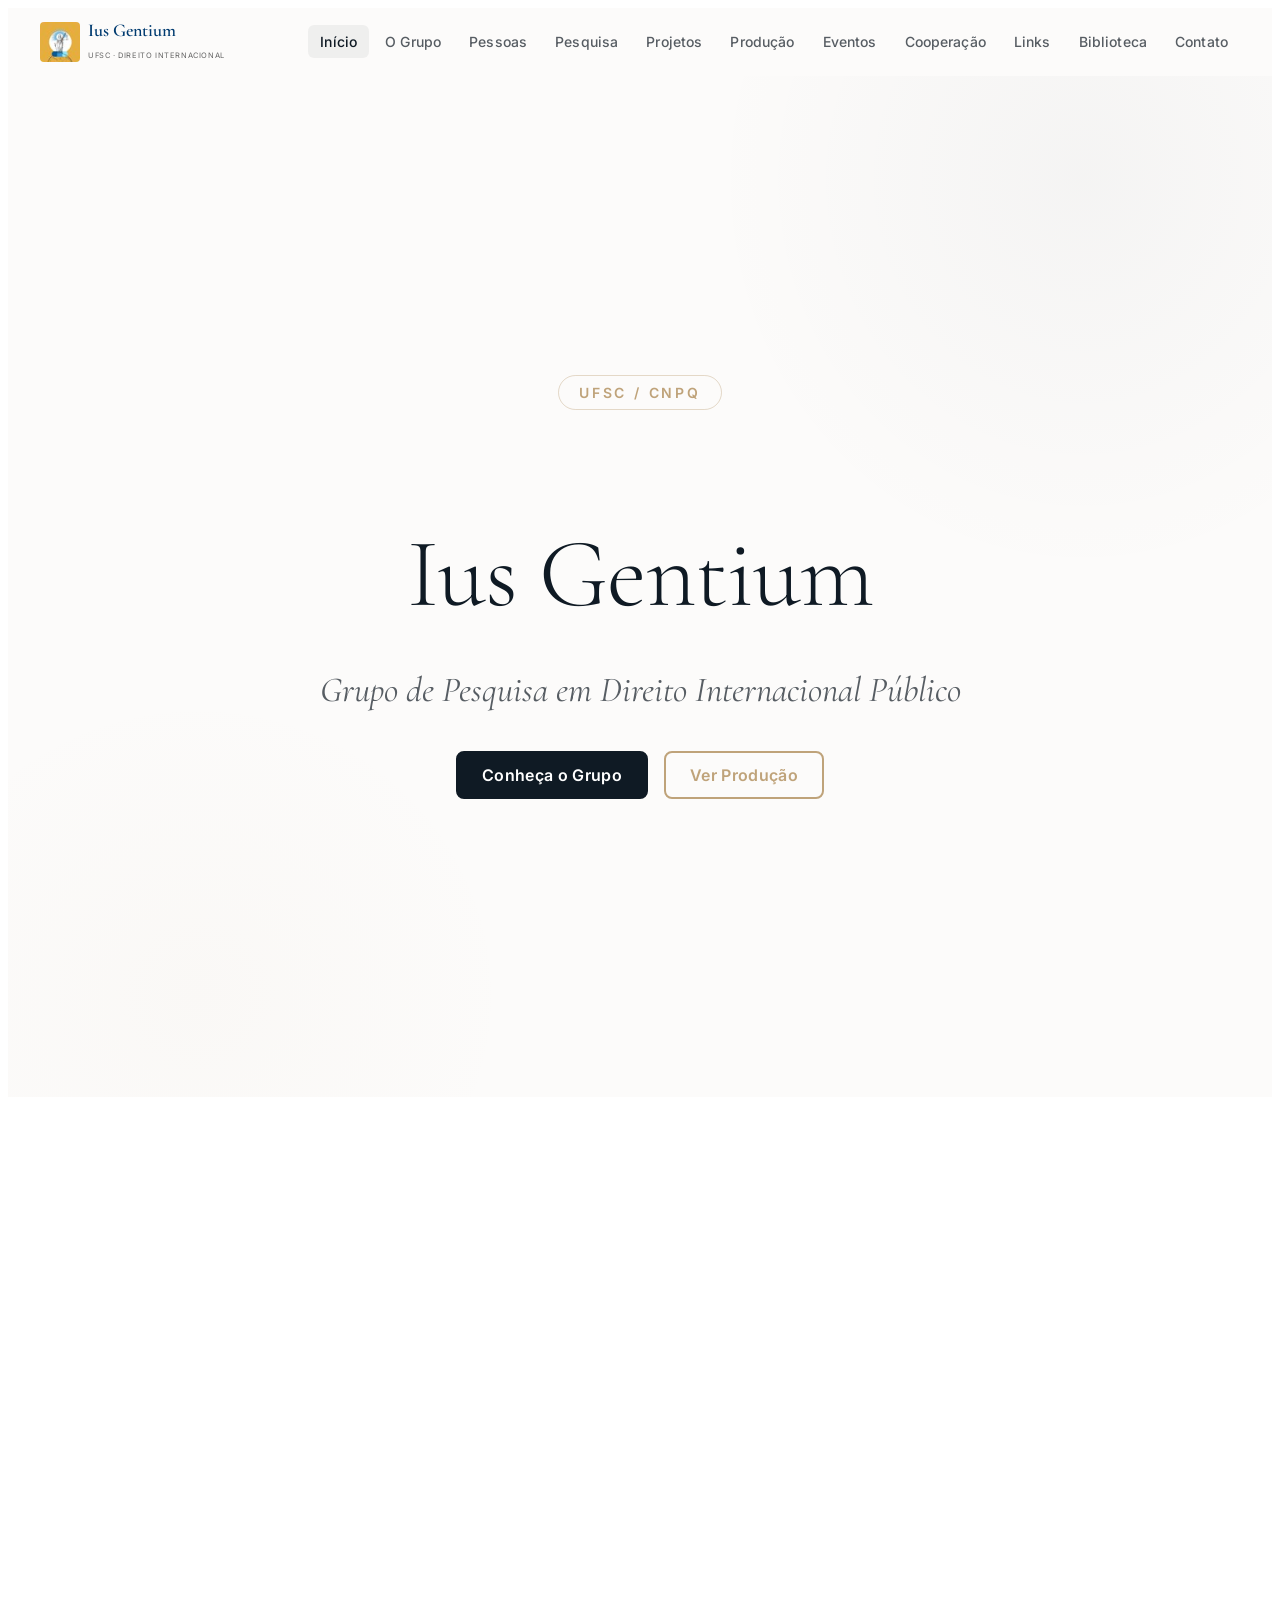
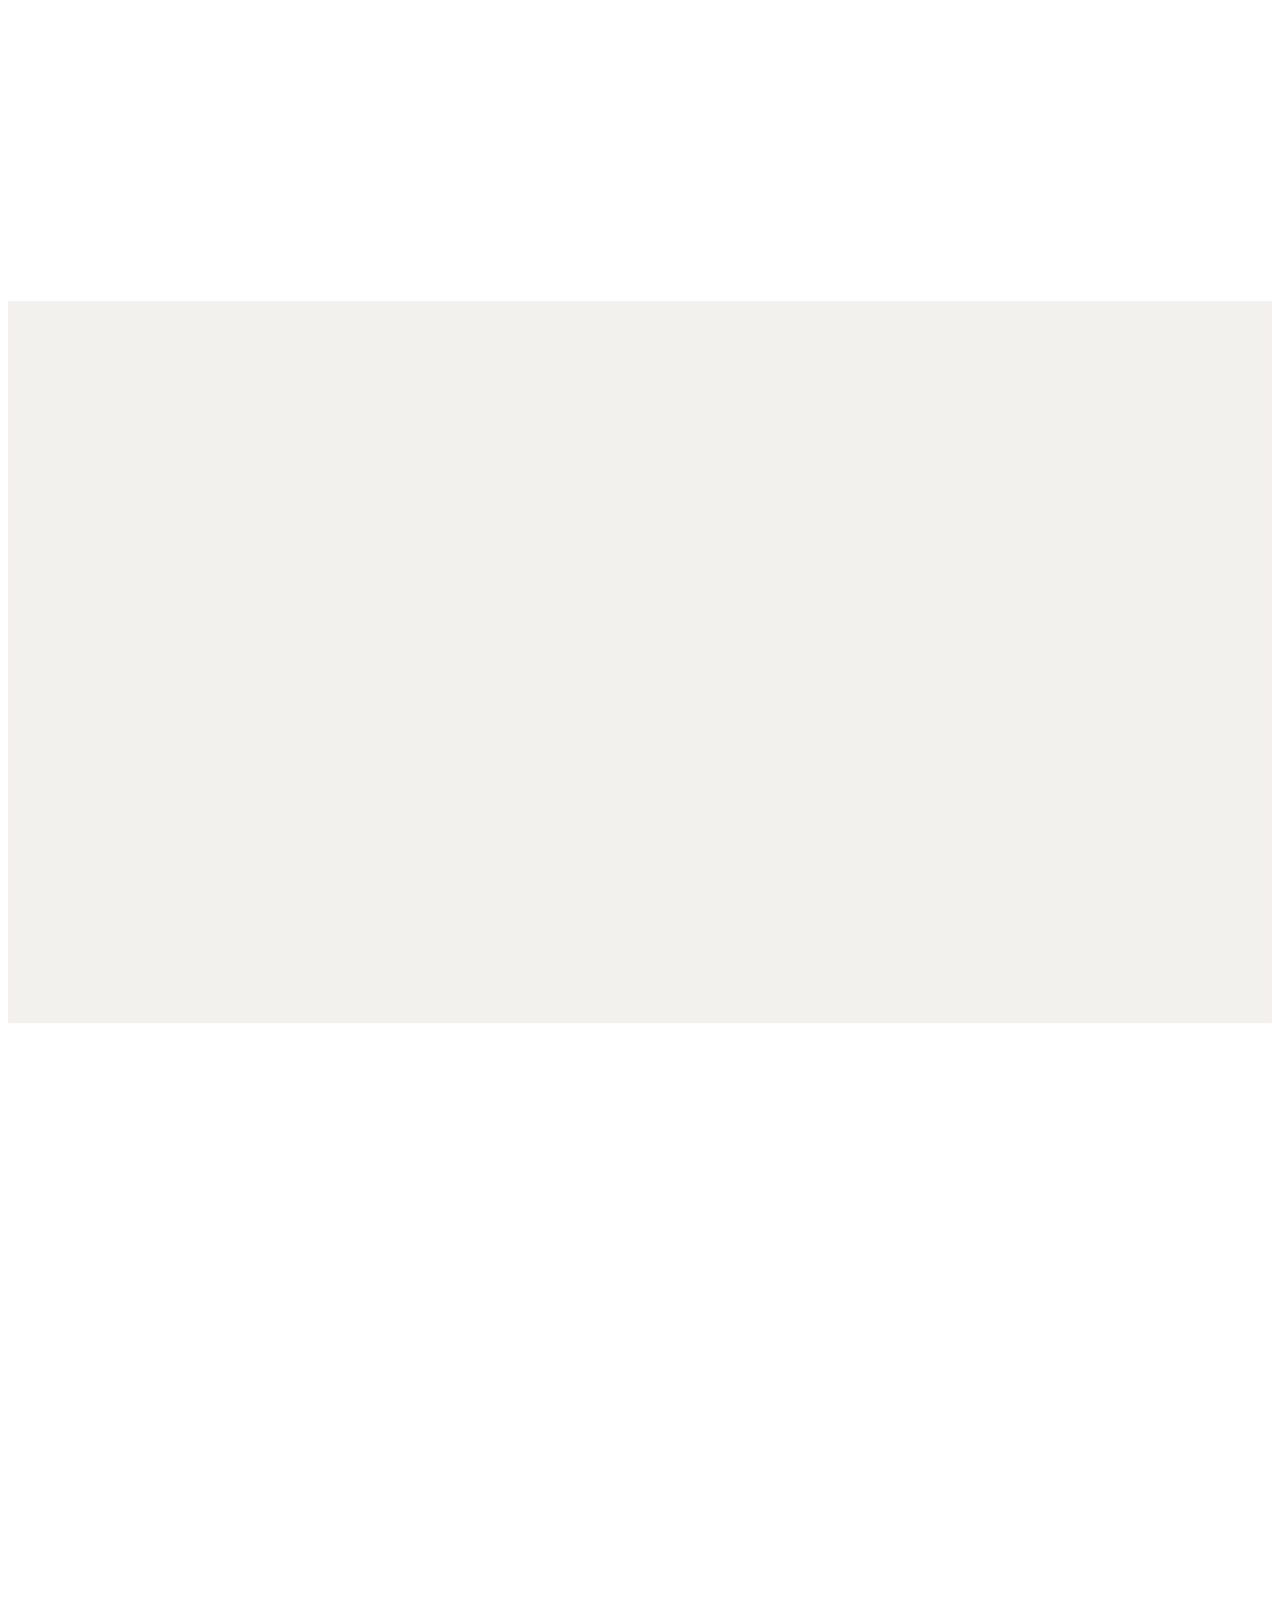
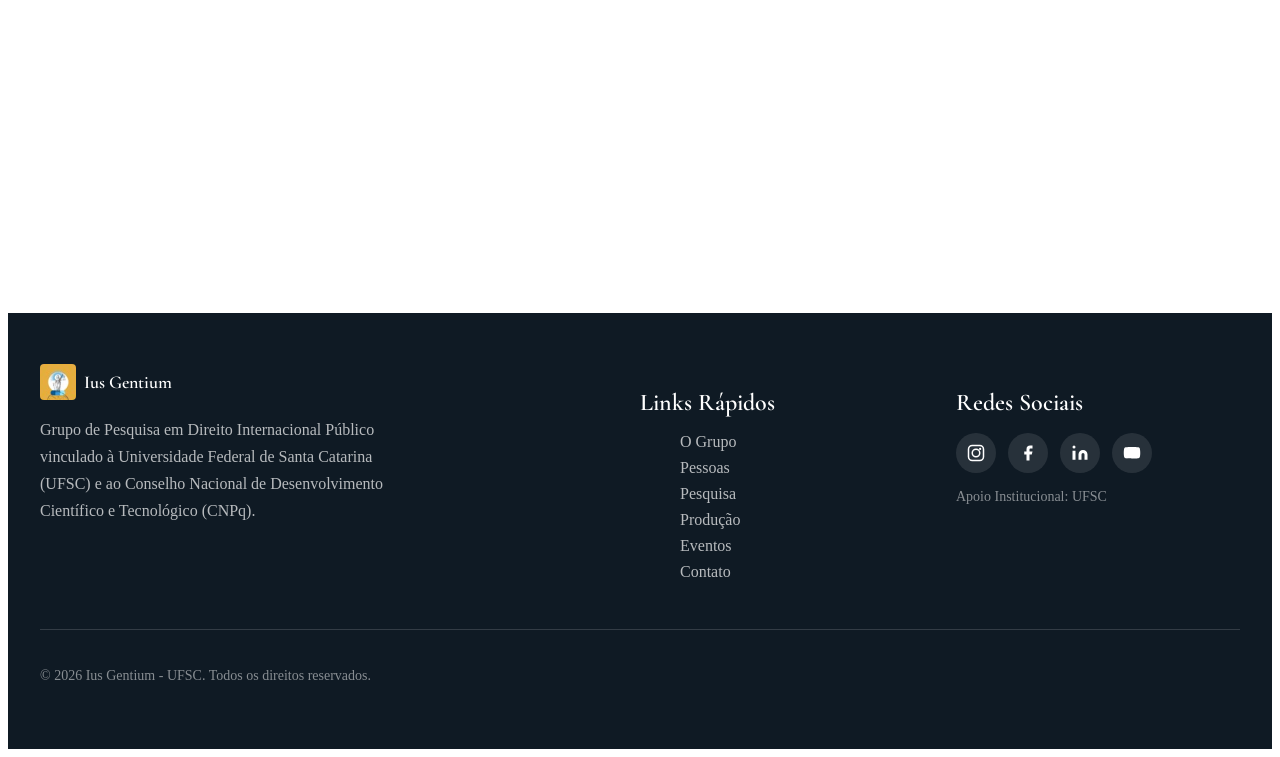
==== commit 76eaf917: "Remove todas as atribuições e metadados do Perplexity Computer nos arquivos HTML" ====
--- a/index.html
+++ b/index.html
@@ -1,22 +1,7 @@
 <!DOCTYPE html>
 <html lang="pt-BR">
 <head>
-<!--
-   ______                            __
-  / ____/___  ____ ___  ____  __  __/ /____  _____
- / /   / __ \/ __ `__ \/ __ \/ / / / __/ _ \/ ___/
-/ /___/ /_/ / / / / / / /_/ / /_/ / /_/  __/ /
-\____/\____/_/ /_/ /_/ .___/\__,_/\__/\___/_/
-                    /_/
-        Created with Perplexity Computer
-        https://www.perplexity.ai/computer
--->
-
-<!-- Perplexity Computer Attribution — SEO Meta Tags -->
-<meta name="generator" content="Perplexity Computer">
-<meta name="author" content="Perplexity Computer">
-<meta property="og:see_also" content="https://www.perplexity.ai/computer">
-<link rel="author" href="https://www.perplexity.ai/computer">
+
 
 <meta charset="UTF-8">
 <meta name="viewport" content="width=device-width, initial-scale=1.0">
@@ -277,9 +262,6 @@
 
     <div class="footer__bottom">
       <p class="footer__copyright">© 2026 Ius Gentium - UFSC. Todos os direitos reservados.</p>
-      <div class="footer__attribution">
-        <a href="https://www.perplexity.ai/computer" target="_blank" rel="noopener noreferrer">Created with Perplexity Computer</a>
-      </div>
     </div>
   </div>
 </footer>
@@ -292,5 +274,6 @@
 </button>
 
 <script src="app.js"></script>
+<script type="module" src="firebase-config.js"></script>
 </body>
 </html>
--- a/style.css
+++ b/style.css
@@ -6,18 +6,18 @@
    ======================================== */
 :root {
   /* Colors */
-  --color-bg: #f8f6f1;
-  --color-surface: #ffffff;
-  --color-surface-2: #f0ede5;
-  --color-primary: #003B70;
-  --color-primary-hover: #00284d;
-  --color-accent: #b8860b;
-  --color-accent-hover: #9a7009;
-  --color-text: #1a1a1a;
-  --color-text-muted: #666;
-  --color-text-faint: #999;
-  --color-border: #d4cfc4;
-  --color-divider: #e8e3d8;
+  --color-bg: #FCFBFA;               /* Off-white editorial sutil (cor de papel algodão premium) */
+  --color-surface: #FFFFFF;          /* Branco puro para cards e elementos de interface */
+  --color-surface-2: #F3F1ED;        /* Fundo de superfície secundário */
+  --color-primary: #0F1A24;          /* Azul Abissal Imperial (profundo, elegante e sério) */
+  --color-primary-hover: #172635;
+  --color-accent: #BFA37A;           /* Ouro Champanhe Pálido refinado */
+  --color-accent-hover: #A88D65;
+  --color-text: #1C1F22;             /* Grafite escuro para leitura ideal */
+  --color-text-muted: #575D63;       /* Cinza médio para descrições */
+  --color-text-faint: #8A9198;       /* Cinza claro para metadados */
+  --color-border: rgba(15, 26, 36, 0.08); /* Bordas ultra-finas e leves */
+  --color-divider: #EAE6DF;
 
   /* Fonts */
   --font-display: 'Cormorant Garamond', Georgia, serif;
@@ -59,9 +59,9 @@
   --transition-interactive: 180ms cubic-bezier(0.16, 1, 0.3, 1);
 
   /* Shadows */
-  --shadow-sm: 0 1px 2px rgba(0, 0, 0, 0.06);
-  --shadow-md: 0 4px 12px rgba(0, 0, 0, 0.08);
-  --shadow-lg: 0 12px 32px rgba(0, 0, 0, 0.12);
+  --shadow-sm: 0 1px 2px rgba(0, 0, 0, 0.04);
+  --shadow-md: 0 4px 20px rgba(15, 26, 36, 0.04);
+  --shadow-lg: 0 12px 40px rgba(15, 26, 36, 0.08);
 
   /* Content widths */
   --content-narrow: 640px;
@@ -123,7 +123,7 @@
   position: sticky;
   top: 0;
   z-index: 100;
-  background: rgba(248, 246, 241, 0.92);
+  background: rgba(252, 251, 250, 0.92);
   backdrop-filter: blur(12px);
   -webkit-backdrop-filter: blur(12px);
   border-bottom: 1px solid transparent;
@@ -188,7 +188,7 @@
 .nav__link:hover,
 .nav__link--active {
   color: var(--color-primary);
-  background: rgba(0, 59, 112, 0.06);
+  background: rgba(15, 26, 36, 0.05);
 }
 
 /* Hamburger */
@@ -227,7 +227,7 @@
   position: fixed;
   inset: 0;
   z-index: 99;
-  background: rgba(248, 246, 241, 0.98);
+  background: rgba(252, 251, 250, 0.98);
   backdrop-filter: blur(20px);
   -webkit-backdrop-filter: blur(20px);
   flex-direction: column;
@@ -269,7 +269,7 @@
    HERO
    ======================================== */
 .hero {
-  min-height: 80vh;
+  min-height: 85vh;
   display: flex;
   align-items: center;
   justify-content: center;
@@ -277,7 +277,7 @@
   padding-block: clamp(var(--space-16), 10vw, var(--space-32));
   position: relative;
   overflow: hidden;
-  background: linear-gradient(160deg, #f8f6f1 0%, #eee9de 40%, #e6e0d2 100%);
+  background: var(--color-bg);
 }
 
 .hero::before {
@@ -287,7 +287,7 @@
   right: -15%;
   width: 60%;
   height: 80%;
-  background: radial-gradient(ellipse at center, rgba(0, 59, 112, 0.04) 0%, transparent 70%);
+  background: radial-gradient(ellipse at center, rgba(15, 26, 36, 0.03) 0%, transparent 70%);
   pointer-events: none;
 }
 
@@ -298,7 +298,7 @@
   left: -10%;
   width: 50%;
   height: 60%;
-  background: radial-gradient(ellipse at center, rgba(184, 134, 11, 0.04) 0%, transparent 70%);
+  background: radial-gradient(ellipse at center, rgba(191, 163, 122, 0.03) 0%, transparent 70%);
   pointer-events: none;
 }
 
@@ -313,22 +313,22 @@
   font-family: var(--font-body);
   font-size: var(--text-xs);
   font-weight: 600;
-  letter-spacing: 0.15em;
+  letter-spacing: 0.2em;
   text-transform: uppercase;
   color: var(--color-accent);
   margin-bottom: var(--space-6);
-  padding: var(--space-2) var(--space-4);
-  border: 1px solid rgba(184, 134, 11, 0.3);
+  padding: var(--space-2) var(--space-5);
+  border: 1px solid rgba(191, 163, 122, 0.4);
   border-radius: var(--radius-full);
 }
 
 .hero__title {
   font-family: var(--font-display);
-  font-size: var(--text-3xl);
-  font-weight: 600;
+  font-size: var(--text-hero);
+  font-weight: 300;
   color: var(--color-primary);
   margin-bottom: var(--space-4);
-  letter-spacing: -0.02em;
+  letter-spacing: -0.01em;
 }
 
 .hero__subtitle {
@@ -336,7 +336,7 @@
   font-size: var(--text-xl);
   font-weight: 400;
   color: var(--color-text-muted);
-  margin-bottom: var(--space-8);
+  margin-bottom: var(--space-10);
   font-style: italic;
 }
 
@@ -833,17 +833,21 @@
 
 .member-card {
   background: var(--color-surface);
-  border: 1px solid var(--color-divider);
-  border-radius: var(--radius-lg);
-  padding: var(--space-6);
+  border: 1px solid var(--color-border);
+  border-radius: var(--radius-md);
+  padding: var(--space-8);
   text-align: center;
   cursor: pointer;
-  transition: transform 0.3s ease, box-shadow 0.3s ease;
+  box-shadow: 0 4px 20px rgba(15, 26, 36, 0.02);
+  transition: transform 0.4s cubic-bezier(0.16, 1, 0.3, 1), 
+              box-shadow 0.4s cubic-bezier(0.16, 1, 0.3, 1),
+              border-color 0.4s cubic-bezier(0.16, 1, 0.3, 1);
 }
 
 .member-card:hover {
-  transform: translateY(-3px);
-  box-shadow: var(--shadow-md);
+  transform: translateY(-6px);
+  box-shadow: 0 20px 40px rgba(15, 26, 36, 0.06);
+  border-color: rgba(191, 163, 122, 0.3);
 }
 
 .member-card__avatar {
@@ -885,7 +889,7 @@
 .member-card__tag {
   font-size: 0.7rem;
   padding: 2px var(--space-2);
-  background: rgba(0, 59, 112, 0.06);
+  background: rgba(191, 163, 122, 0.08);
   color: var(--color-primary);
   border-radius: var(--radius-full);
   font-weight: 500;
@@ -898,17 +902,18 @@
   gap: var(--space-8);
   align-items: center;
   padding: var(--space-8);
-  background: linear-gradient(135deg, rgba(0, 59, 112, 0.03) 0%, rgba(184, 134, 11, 0.03) 100%);
-  border: 1px solid var(--color-divider);
+  background: linear-gradient(135deg, rgba(15, 26, 36, 0.02) 0%, rgba(191, 163, 122, 0.03) 100%);
+  border: 1px solid var(--color-border);
   border-radius: var(--radius-lg);
   margin-bottom: var(--space-10);
+  box-shadow: 0 4px 20px rgba(15, 26, 36, 0.02);
 }
 
 .coordinator-highlight__avatar {
   width: 160px;
   height: 160px;
   border-radius: var(--radius-full);
-  background: linear-gradient(135deg, var(--color-primary), #00284d);
+  background: linear-gradient(135deg, var(--color-primary), var(--color-primary-hover));
   display: flex;
   align-items: center;
   justify-content: center;
@@ -916,6 +921,7 @@
   font-family: var(--font-display);
   font-size: var(--text-2xl);
   font-weight: 600;
+  box-shadow: 0 8px 24px rgba(15, 26, 36, 0.12);
 }
 
 .coordinator-highlight__name {
@@ -1169,30 +1175,30 @@
 }
 
 .pub-table thead {
-  background: var(--color-surface-2);
+  background: transparent;
 }
 
 .pub-table th {
   font-family: var(--font-body);
   font-size: var(--text-xs);
-  font-weight: 700;
+  font-weight: 600;
   text-transform: uppercase;
-  letter-spacing: 0.08em;
-  color: var(--color-text-muted);
+  letter-spacing: 0.1em;
+  color: var(--color-primary);
   text-align: left;
-  padding: var(--space-3) var(--space-4);
-  border-bottom: 2px solid var(--color-divider);
+  padding: var(--space-4) var(--space-4);
+  border-bottom: 2px solid var(--color-primary);
 }
 
 .pub-table td {
-  padding: var(--space-3) var(--space-4);
-  border-bottom: 1px solid var(--color-divider);
-  color: var(--color-text-muted);
-  vertical-align: top;
+  padding: var(--space-4) var(--space-4);
+  border-bottom: 1px solid var(--color-border);
+  color: var(--color-text-muted);
+  vertical-align: middle;
 }
 
 .pub-table tr:hover {
-  background: rgba(0, 59, 112, 0.02);
+  background-color: rgba(191, 163, 122, 0.03);
 }
 
 /* ========================================
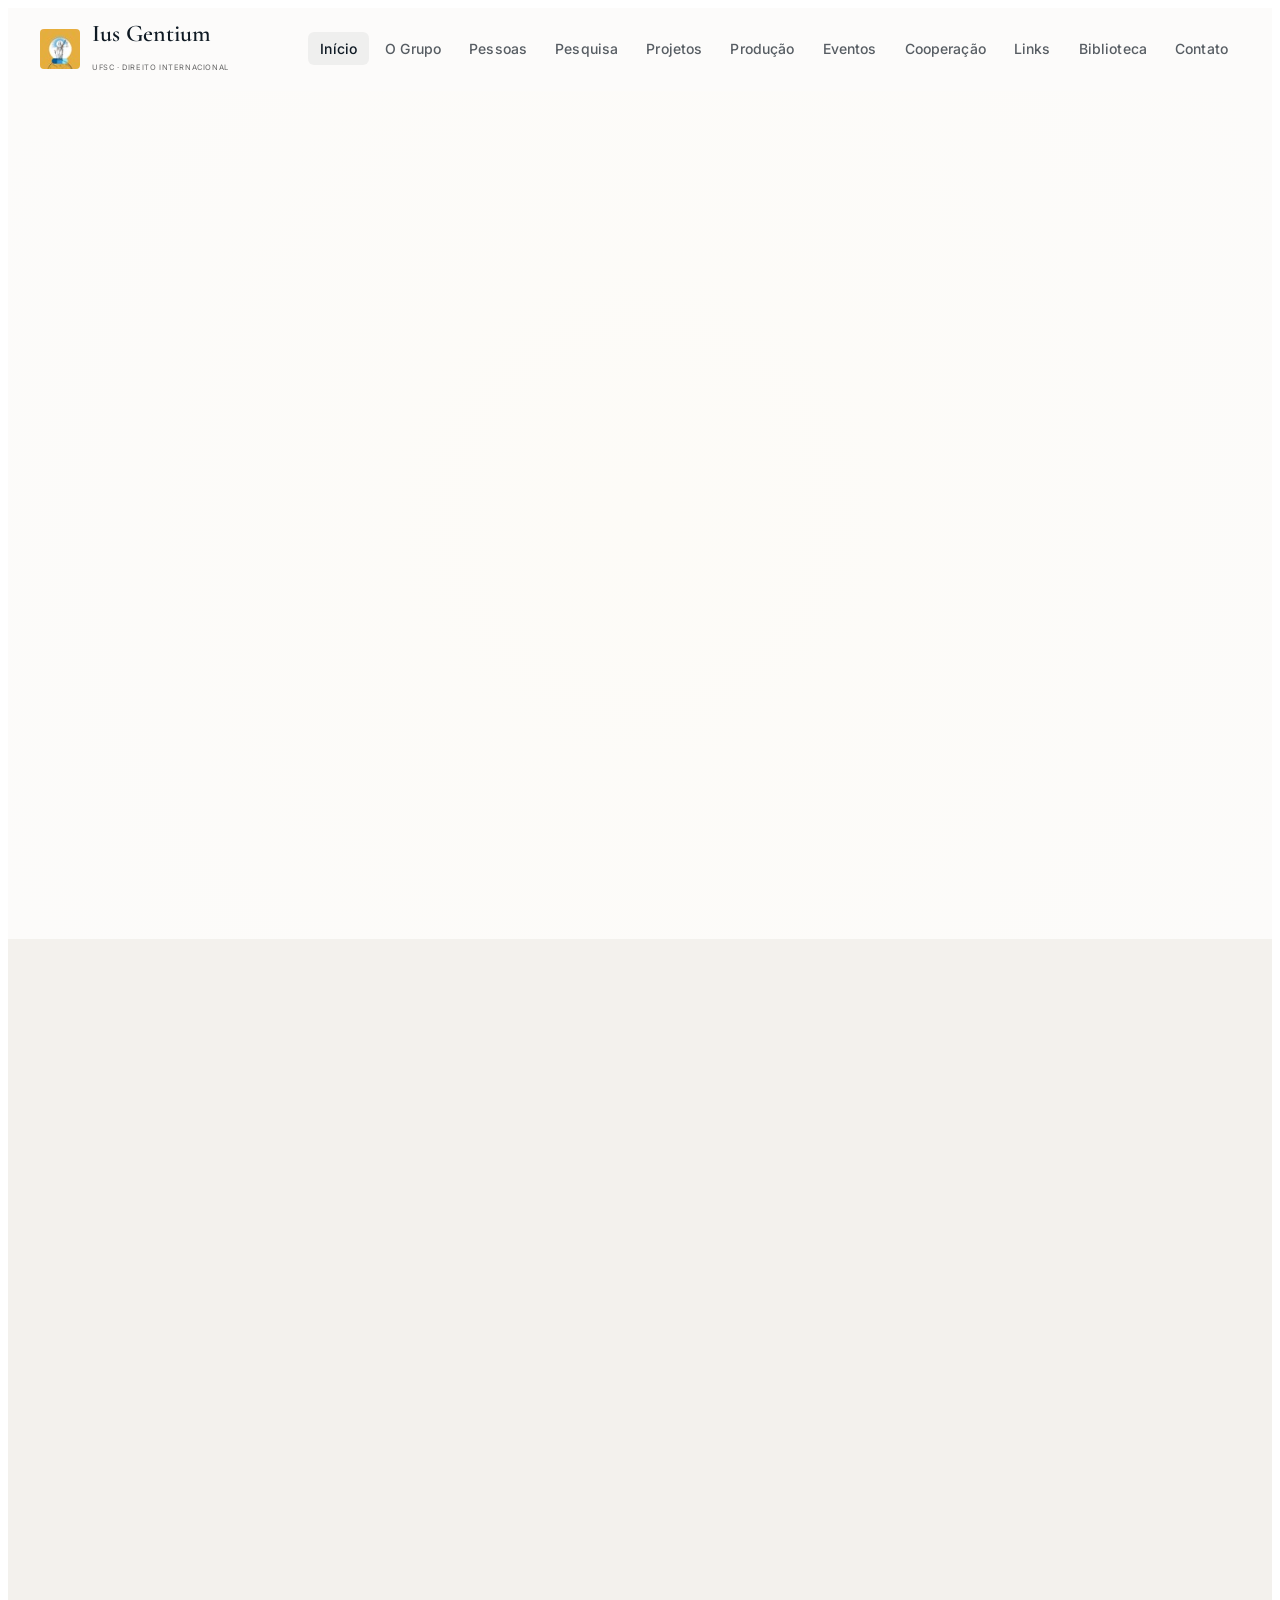
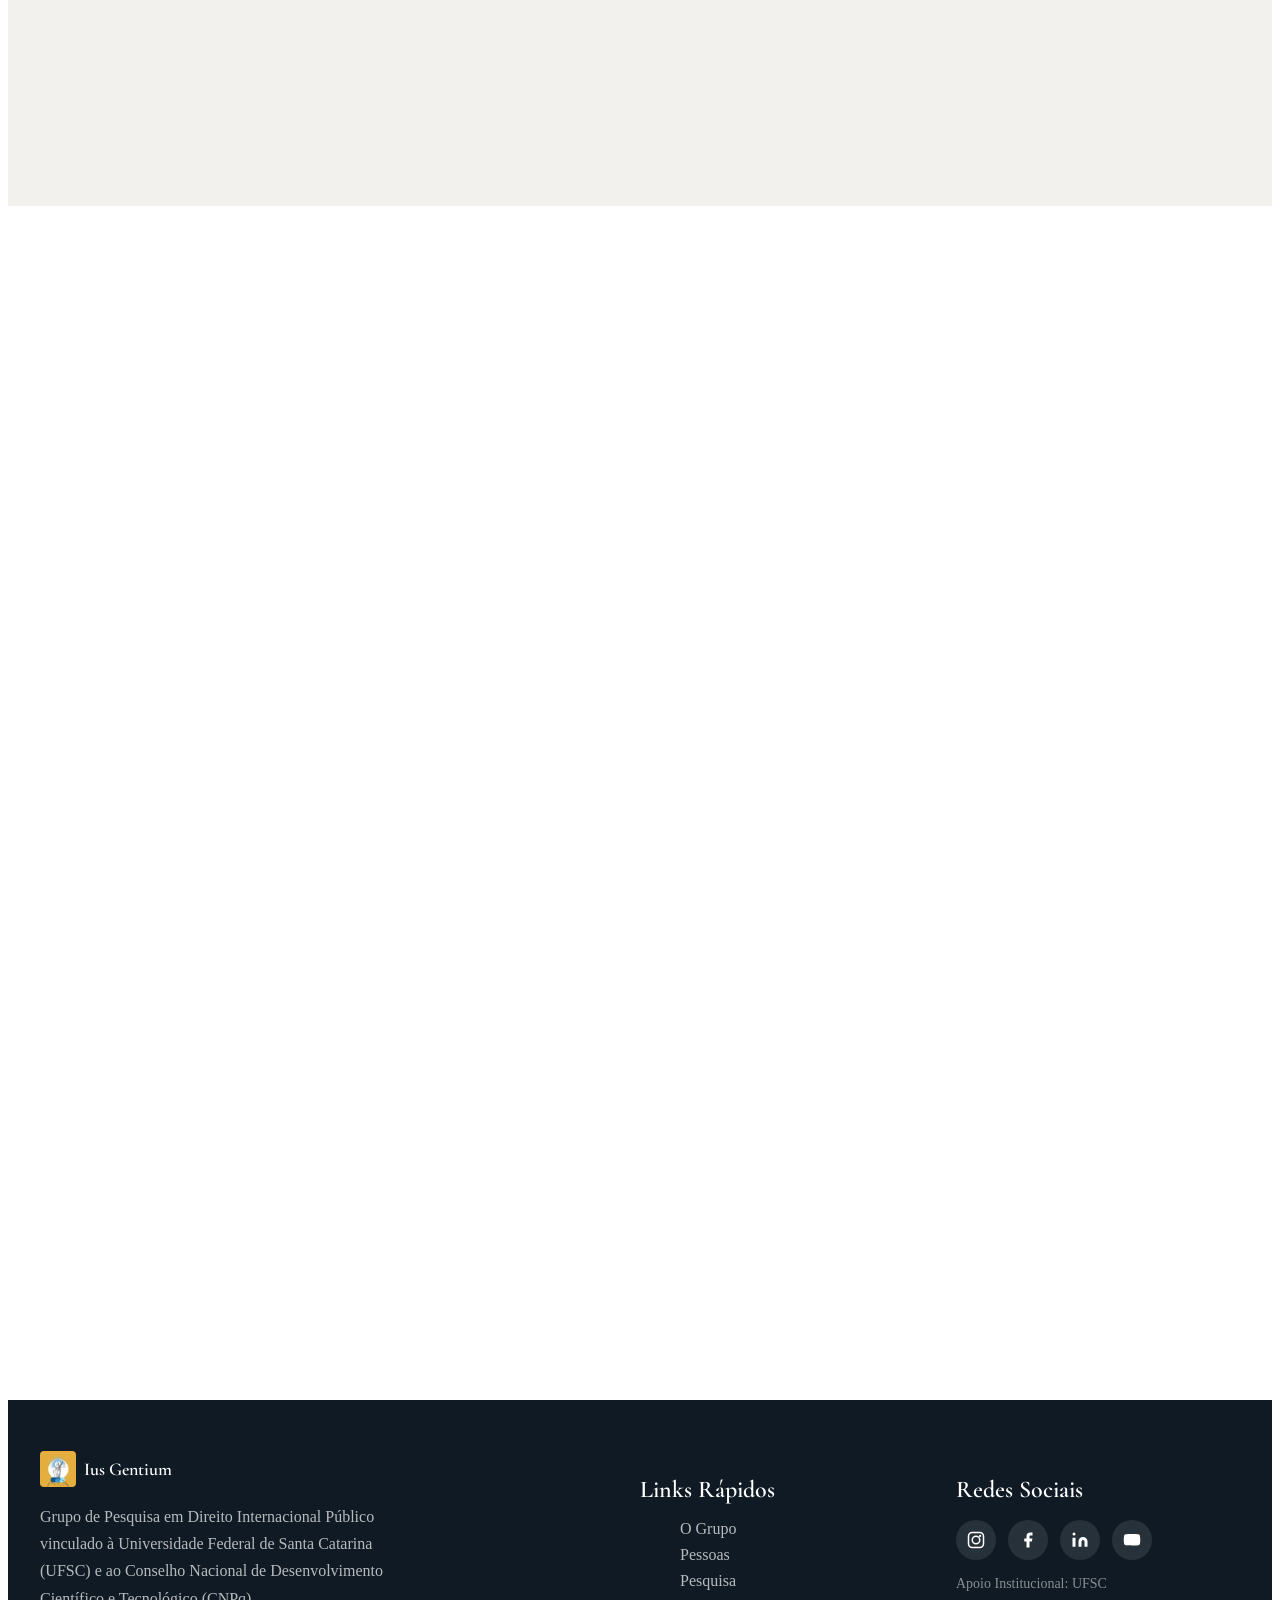
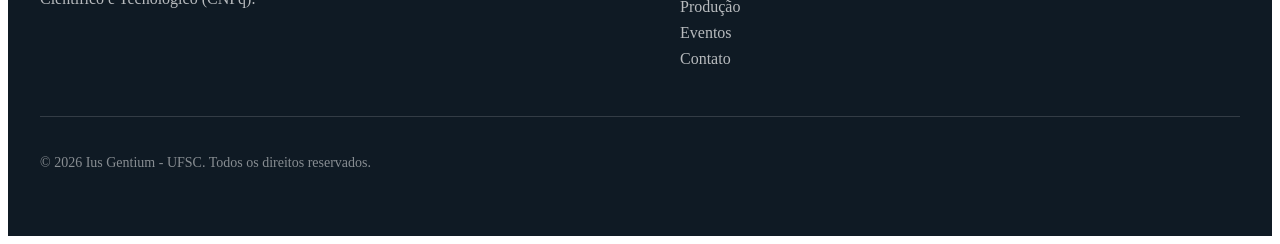
==== commit 4589b678: "feat: implement prestige design system and academic leadership showcase" ====
--- a/index.html
+++ b/index.html
@@ -1,21 +1,117 @@
 <!DOCTYPE html>
 <html lang="pt-BR">
 <head>
-
-
-<meta charset="UTF-8">
-<meta name="viewport" content="width=device-width, initial-scale=1.0">
-<title>Ius Gentium — Grupo de Pesquisa em Direito Internacional | UFSC</title>
-<meta name="description" content="Grupo de Pesquisa em Direito Internacional Público da UFSC, coordenado pelo Prof. Dr. Arno Dal Ri Júnior. Pesquisa avançada, eventos e produção acadêmica.">
-
-<!-- Fonts -->
-<link rel="preconnect" href="https://fonts.googleapis.com">
-<link rel="preconnect" href="https://fonts.gstatic.com" crossorigin>
-<link href="https://fonts.googleapis.com/css2?family=Cormorant+Garamond:ital,wght@0,400;0,500;0,600;0,700;1,400;1,500&family=Inter:wght@300;400;500;600;700&display=swap" rel="stylesheet">
-
-<!-- Styles -->
-<link rel="stylesheet" href="base.css">
-<link rel="stylesheet" href="style.css">
+  <meta charset="UTF-8">
+  <meta name="viewport" content="width=device-width, initial-scale=1.0">
+  <title>Ius Gentium — Projeção Internacional em Direito Internacional | UFSC</title>
+  <meta name="description" content="Ius Gentium: Investigando a História para Compreender as Novas Fronteiras do Direito Internacional. Coordenado pelo Prof. Dr. Arno Dal Ri Júnior.">
+
+  <!-- Fonts -->
+  <link rel="preconnect" href="https://fonts.googleapis.com">
+  <link rel="preconnect" href="https://fonts.gstatic.com" crossorigin>
+  <link href="https://fonts.googleapis.com/css2?family=Cormorant+Garamond:ital,wght@0,400;0,500;0,600;0,700;1,400;1,500&family=Inter:wght@300;400;500;600;700&display=swap" rel="stylesheet">
+
+  <!-- Styles -->
+  <link rel="stylesheet" href="base.css">
+  <link rel="stylesheet" href="style.css">
+  <style>
+    /* Custom styles for the prestige section to avoid cluttering style.css for now */
+    .prestige-grid {
+      display: grid;
+      grid-template-columns: repeat(auto-fit, minmax(300px, 1fr));
+      gap: var(--space-8);
+      margin-top: var(--space-12);
+    }
+    .prestige-card {
+      background: var(--color-surface);
+      border: 1px solid var(--color-divider);
+      border-radius: var(--radius-lg);
+      padding: var(--space-8);
+      transition: transform 0.3s cubic-bezier(0.16, 1, 0.3, 1), box-shadow 0.3s ease;
+      position: relative;
+      overflow: hidden;
+    }
+    .prestige-card:hover {
+      transform: translateY(-5px);
+      box-shadow: var(--shadow-lg);
+      border-color: var(--color-accent);
+    }
+    .prestige-card::before {
+      content: '';
+      position: absolute;
+      top: 0;
+      left: 0;
+      width: 4px;
+      height: 100%;
+      background: var(--color-prestige);
+    }
+    .prestige-card__label {
+      font-family: var(--font-body);
+      font-size: var(--text-xs);
+      text-transform: uppercase;
+      letter-spacing: 0.1em;
+      color: var(--color-text-faint);
+      margin-bottom: var(--space-4);
+      display: block;
+    }
+    .prestige-card__title {
+      font-family: var(--font-display);
+      font-size: var(--text-xl);
+      color: var(--color-primary);
+      margin-bottom: var(--space-4);
+      line-height: 1.2;
+    }
+    .prestige-card__desc {
+      font-family: var(--font-body);
+      font-size: var(--text-sm);
+      color: var(--color-text-muted);
+      line-height: 1.7;
+      margin-bottom: var(--space-6);
+    }
+    .prestige-link {
+      color: var(--color-prestige);
+      text-decoration: none;
+      font-weight: 600;
+      font-size: var(--text-xs);
+      display: inline-flex;
+      align-items: center;
+      gap: var(--space-2);
+      text-transform: uppercase;
+      letter-spacing: 0.05em;
+    }
+    .prestige-link:hover {
+      color: var(--color-primary);
+    }
+    .hero-modern {
+      display: flex;
+      align-items: center;
+      justify-content: center;
+      text-align: center;
+      min-height: 80vh;
+      background: radial-gradient(circle at center, #fdfbf7 0%, #fcfbfa 100%);
+      padding-block: var(--space-16);
+    }
+    .hero-modern__content {
+      max-width: var(--content-default);
+    }
+    .hero-modern__title {
+      font-family: var(--font-display);
+      font-size: var(--text-hero);
+      color: var(--color-primary);
+      margin-bottom: var(--space-4);
+      font-weight: 600;
+    }
+    .hero-modern__slogan {
+      font-family: var(--font-display);
+      font-style: italic;
+      font-size: var(--text-xl);
+      color: var(--color-text-muted);
+      margin-bottom: var(--space-12);
+      max-width: 800px;
+      margin-inline: auto;
+      line-height: 1.4;
+    }
+  </style>
 </head>
 <body>
 
@@ -25,9 +121,9 @@
 <!-- Header -->
 <header class="header" role="banner">
   <div class="header__inner">
-    <a href="index.html" class="header__logo" aria-label="Ius Gentium - Página Inicial" style="display:flex;align-items:center;gap:8px;text-decoration:none;">
+    <a href="index.html" class="header__logo" aria-label="Ius Gentium - Página Inicial">
       <img src="img/logo-48.jpg" alt="Ius Gentium" style="height:40px;width:40px;border-radius:4px;">
-      <span class="header__logo-text" style="font-family:'Cormorant Garamond',Georgia,serif;font-size:18px;font-weight:600;color:#003B70;line-height:1.2;">Ius Gentium<br><span style="font-family:'Inter',sans-serif;font-size:7.5px;color:#666;letter-spacing:0.08em;font-weight:400;">UFSC · DIREITO INTERNACIONAL</span></span>
+      <span class="header__logo-text">Ius Gentium<br><span style="font-family:'Inter',sans-serif;font-size:7.5px;color:#666;letter-spacing:0.08em;font-weight:400;">UFSC · DIREITO INTERNACIONAL</span></span>
     </a>
 
     <nav class="nav" role="navigation" aria-label="Navegação principal">
@@ -52,7 +148,6 @@
   </div>
 </header>
 
-<!-- Mobile Navigation -->
 <div class="mobile-nav" role="navigation" aria-label="Navegação mobile">
   <a href="index.html" class="mobile-nav__link">Início</a>
   <a href="sobre.html" class="mobile-nav__link">O Grupo</a>
@@ -67,33 +162,86 @@
   <a href="contato.html" class="mobile-nav__link">Contato</a>
 </div>
 
-<!-- Main Content -->
 <main id="main">
 
-  <!-- Hero -->
-  <section class="hero">
-    <div class="hero__content">
-      <span class="hero__tag">UFSC / CNPq</span>
-      <h1 class="hero__title">Ius Gentium</h1>
-      <p class="hero__subtitle">Grupo de Pesquisa em Direito Internacional Público</p>
-      <div class="hero__actions">
-        <a href="sobre.html" class="btn btn--primary">Conheça o Grupo</a>
-        <a href="producao.html" class="btn btn--ghost">Ver Produção</a>
+  <!-- Hero Modernizado: Pontes Transatlânticas -->
+  <section class="hero-modern">
+    <div class="hero-modern__content reveal">
+      <span class="hero__tag">UFSC / Sorbonne / IREDIES</span>
+      <h1 class="hero-modern__title">Ius Gentium</h1>
+      <p class="hero-modern__slogan">
+        "Investigando a História para Compreender as Novas Fronteiras do Direito Internacional"
+      </p>
+      <div class="hero__actions" style="display:flex; gap:var(--space-4); justify-content:center;">
+        <a href="sobre.html" class="btn btn--primary" style="background-color: var(--color-prestige);">Descobrir a Cátedra</a>
+        <a href="producao.html" class="btn btn--ghost">Explorar Produção</a>
       </div>
     </div>
   </section>
 
-  <!-- Mission Section -->
+  <!-- Seção de Prestígio: Marcos de Elite -->
+  <section class="section section--alt">
+    <div class="container">
+      <div class="text-center reveal">
+        <span class="section-label">Excelência Global</span>
+        <h2 class="section-title">Marcos de Prestígio Internacional</h2>
+        <hr class="gold-line gold-line--center">
+        <p class="section-desc mx-auto">
+          O reconhecimento do Ius Gentium reflete a consolidação de pontes científicas entre a América Latina e a Europa, 
+          lideradas pela atuação do Prof. Dr. Arno Dal Ri Júnior.
+        </p>
+      </div>
+
+      <div class="prestige-grid reveal-stagger">
+        <!-- Card 1: Sorbonne -->
+        <div class="prestige-card">
+          <span class="prestige-card__label">Conexão Estratégica</span>
+          <h3 class="prestige-card__title">Cátedra Sorbonne (2026)</h3>
+          <p class="prestige-card__desc">
+            Consolidação do Prof. Arno Dal Ri Jr. como Membro Associado do IREDIES e Professor Convidado na Université Paris 1 Panthéon-Sorbonne, fortalecendo a circulação de ideias jurídicas transatlânticas.
+          </p>
+          <a href="cooperacao.html" class="prestige-link">
+            Saber mais <svg width="12" height="12" viewBox="0 0 24 24" fill="none" stroke="currentColor" stroke-width="3" stroke-linecap="round" stroke-linejoin="round"><line x1="5" y1="12" x2="19" y2="12"></line><polyline points="12 5 19 12 12 19"></polyline></svg>
+          </a>
+        </div>
+
+        <!-- Card 2: Medalhas -->
+        <div class="prestige-card">
+          <span class="prestige-card__label">Reconhecimento de Elite</span>
+          <h3 class="prestige-card__title">Laureas Acadêmicas</h3>
+          <p class="prestige-card__desc">
+            Destaque para a <strong>Médaille George Sarton (2024)</strong>, prêmio máximo de história da ciência, e a distinção de <strong>Professeur Distingué em Lille (2025)</strong>.
+          </p>
+          <a href="sobre.html" class="prestige-link">
+            Ver Hall of Fame <svg width="12" height="12" viewBox="0 0 24 24" fill="none" stroke="currentColor" stroke-width="3" stroke-linecap="round" stroke-linejoin="round"><line x1="5" y1="12" x2="19" y2="12"></line><polyline points="12 5 19 12 12 19"></polyline></svg>
+          </a>
+        </div>
+
+        <!-- Card 3: Clima -->
+        <div class="prestige-card">
+          <span class="prestige-card__label">Vanguarda Científica</span>
+          <h3 class="prestige-card__title">Direito Internacional do Clima</h3>
+          <p class="prestige-card__desc">
+            Lançamento da obra fundamental (Lumen Juris, 2025), analisando as novas fronteiras da climatologia jurídica e o impacto do Acordo de Paris.
+          </p>
+          <a href="producao.html" class="prestige-link">
+            Acessar Obra <svg width="12" height="12" viewBox="0 0 24 24" fill="none" stroke="currentColor" stroke-width="3" stroke-linecap="round" stroke-linejoin="round"><line x1="5" y1="12" x2="19" y2="12"></line><polyline points="12 5 19 12 12 19"></polyline></svg>
+          </a>
+        </div>
+      </div>
+    </div>
+  </section>
+
+  <!-- Mission Section (Sutilmente Refinada) -->
   <section class="section">
     <div class="container">
       <div class="text-center reveal">
         <span class="section-label">Nossa Essência</span>
-        <h2 class="section-title">Missão e Valores</h2>
+        <h2 class="section-title">Pontes Transatlânticas</h2>
         <hr class="gold-line gold-line--center">
         <p class="section-desc mx-auto">
-          O Ius Gentium é dedicado ao estudo avançado e à pesquisa científica em Direito Internacional Público, 
-          promovendo o diálogo interdisciplinar e a formação de pesquisadores comprometidos com a justiça global 
-          e o fortalecimento das instituições internacionais.
+          O Ius Gentium não é apenas um grupo de pesquisa; é um elo ativo entre a École de Droit de la Sorbonne (IREDIES) 
+          e a pós-graduação em Direito no Brasil, celebrando a circulação de modelos jurídicos e a formação de elite.
         </p>
       </div>
 
@@ -102,108 +250,46 @@
           <div class="value-card__icon">
             <svg width="28" height="28" viewBox="0 0 24 24" fill="none" stroke="currentColor" stroke-width="1.5" stroke-linecap="round" stroke-linejoin="round">
               <path d="M2 3h6a4 4 0 0 1 4 4v14a3 3 0 0 0-3-3H2z"/>
-              <path d="M22 3h-6a4 4 0 0 0-4 4v14a3 3 0 0 1 3-3h7z"/>
+              <path d="M22 3h-6a4 4 0 0 0-4 4v14a3 3 0 0 0 3-3h7z"/>
             </svg>
           </div>
-          <h3 class="value-card__title">Excelência na Pesquisa Científica</h3>
-          <p class="value-card__text">
-            Comprometimento com a produção acadêmica de alto nível, publicações em periódicos qualificados 
-            e contribuição significativa para o avanço do Direito Internacional.
-          </p>
-        </div>
-
+          <h3 class="value-card__title">Tradição Editorial</h3>
+          <p class="value-card__desc">Coordenação da coleção "Clássicos do Direito Internacional", resgatando autores fundamentais para a ciência jurídica global.</p>
+        </div>
         <div class="value-card card">
           <div class="value-card__icon">
             <svg width="28" height="28" viewBox="0 0 24 24" fill="none" stroke="currentColor" stroke-width="1.5" stroke-linecap="round" stroke-linejoin="round">
-              <circle cx="12" cy="12" r="10"/>
-              <path d="M12 2a14.5 14.5 0 0 0 0 20 14.5 14.5 0 0 0 0-20"/>
-              <path d="M2 12h20"/>
+              <circle cx="12" cy="12" r="10"/><path d="M12 16v-4"/><path d="M12 8h.01"/>
             </svg>
           </div>
-          <h3 class="value-card__title">Diálogo Interdisciplinar e Crítico</h3>
-          <p class="value-card__text">
-            Promoção de debates que cruzam fronteiras disciplinares, integrando perspectivas históricas, 
-            políticas e filosóficas à análise jurídica internacional.
-          </p>
-        </div>
-
+          <h3 class="value-card__title">Mentoria de Excelência</h3>
+          <p class="value-card__desc">Formação de mais de 20 doutores, com forte ênfase em co-tutelas internacionais com as universidades da Itália e França.</p>
+        </div>
         <div class="value-card card">
           <div class="value-card__icon">
             <svg width="28" height="28" viewBox="0 0 24 24" fill="none" stroke="currentColor" stroke-width="1.5" stroke-linecap="round" stroke-linejoin="round">
-              <path d="M12 22s8-4 8-10V5l-8-3-8 3v7c0 6 8 10 8 10z"/>
+              <path d="M12 2L2 7l10 5 10-5-10-5z"/><path d="M2 17l10 5 10-5"/><path d="M2 12l10 5 10-5"/>
             </svg>
           </div>
-          <h3 class="value-card__title">Compromisso com a Justiça Global</h3>
-          <p class="value-card__text">
-            Atuação voltada ao fortalecimento do sistema jurídico internacional e à promoção 
-            dos direitos humanos, da paz e da cooperação entre os povos.
-          </p>
-        </div>
-      </div>
-    </div>
-  </section>
-
-  <!-- About Preview -->
-  <section class="section section--alt">
-    <div class="container">
-      <div class="about-preview reveal">
-        <div>
-          <span class="section-label">Quem Somos</span>
-          <h2 class="section-title">Tradição e Inovação</h2>
-          <hr class="gold-line">
-          <p class="about-preview__text">
-            Fundado em 2008, o Ius Gentium reúne docentes, pesquisadores e estudantes de pós-graduação 
-            da Universidade Federal de Santa Catarina (UFSC) em torno do estudo aprofundado do Direito 
-            Internacional Público. Ao longo de mais de uma década, o grupo consolidou-se como referência 
-            no cenário acadêmico brasileiro e internacional.
-          </p>
-          <p class="about-preview__text">
-            Com linhas de pesquisa que abrangem desde a teoria e a história do Direito Internacional 
-            até temas contemporâneos como comércio internacional, jurisdições internacionais e integração regional, 
-            o grupo mantém uma produção acadêmica consistente e de alto impacto.
-          </p>
-          <a href="sobre.html" class="btn btn--primary mt-4">Saiba Mais</a>
-        </div>
-        <div>
-          <div class="stats-row" style="justify-content: center;">
-            <div class="stat">
-              <div class="stat__number">17+</div>
-              <div class="stat__label">Anos de História</div>
-            </div>
-            <div class="stat">
-              <div class="stat__number">30+</div>
-              <div class="stat__label">Pesquisadores</div>
-            </div>
-          </div>
-        </div>
-      </div>
-    </div>
-  </section>
-
-  <!-- Quote -->
-  <section class="quote-block reveal">
-    <div class="container">
-      <blockquote class="quote-block__text">
-        Coordenado pelo Prof. Dr. Arno Dal Ri Júnior, o Ius Gentium tem por objetivo 
-        promover a investigação científica de excelência e formar uma nova geração de 
-        internacionalistas comprometidos com os desafios do nosso tempo.
-      </blockquote>
+          <h3 class="value-card__title">Rede Global</h3>
+          <p class="value-card__desc">Atuação em centros de excelência: Paris, Pequim, Osaka, Florença, Pádua e Lille, expandindo a fronteira do conhecimento.</p>
+        </div>
+      </div>
     </div>
   </section>
 
   <!-- CTA -->
   <section class="cta-section reveal">
     <div class="container text-center">
-      <span class="section-label">Explore</span>
-      <h2 class="section-title">Conheça Nossa Produção</h2>
+      <span class="section-label">Conhecimento</span>
+      <h2 class="section-title">Acesse a Produção Científica</h2>
       <hr class="gold-line gold-line--center">
       <p class="section-desc mx-auto mb-8">
-        Descubra artigos, livros, capítulos e demais publicações produzidas pelos membros do grupo. 
-        Uma contribuição contínua para o avanço do Direito Internacional no Brasil e no mundo.
+        Explore a vasta biblioteca de artigos, livros e teses que fundamentam a trajetória do grupo e a coordenação do Prof. Arno.
       </p>
       <div style="display:flex;gap:var(--space-4);justify-content:center;flex-wrap:wrap;">
-        <a href="producao.html" class="btn btn--primary">Ver Publicações</a>
-        <a href="eventos.html" class="btn btn--ghost">Próximos Eventos</a>
+        <a href="producao.html" class="btn btn--primary" style="background-color: var(--color-prestige);">Ver Publicações</a>
+        <a href="biblioteca.html" class="btn btn--ghost">Acessar Biblioteca</a>
       </div>
     </div>
   </section>
@@ -214,7 +300,6 @@
 <footer class="footer" role="contentinfo">
   <div class="container">
     <div class="footer__grid">
-      <!-- Brand -->
       <div>
         <a href="index.html" class="header__logo" style="color:#fff;text-decoration:none;display:flex;align-items:center;gap:8px;">
           <img src="img/logo-48.jpg" alt="Ius Gentium" style="height:36px;width:36px;border-radius:4px;">
@@ -226,7 +311,6 @@
         </p>
       </div>
 
-      <!-- Quick Links -->
       <div>
         <h3 class="footer__title">Links Rápidos</h3>
         <ul class="footer__links" role="list">
@@ -239,7 +323,6 @@
         </ul>
       </div>
 
-      <!-- Social -->
       <div>
         <h3 class="footer__title">Redes Sociais</h3>
         <div class="footer__social">
@@ -266,7 +349,6 @@
   </div>
 </footer>
 
-<!-- Back to Top -->
 <button class="back-to-top" aria-label="Voltar ao topo">
   <svg width="20" height="20" viewBox="0 0 24 24" fill="none" stroke="currentColor" stroke-width="2" stroke-linecap="round" stroke-linejoin="round">
     <polyline points="18 15 12 9 6 15"/>
@@ -274,6 +356,5 @@
 </button>
 
 <script src="app.js"></script>
-<script type="module" src="firebase-config.js"></script>
 </body>
 </html>
--- a/style.css
+++ b/style.css
@@ -11,7 +11,9 @@
   --color-surface-2: #F3F1ED;        /* Fundo de superfície secundário */
   --color-primary: #0F1A24;          /* Azul Abissal Imperial (profundo, elegante e sério) */
   --color-primary-hover: #172635;
-  --color-accent: #BFA37A;           /* Ouro Champanhe Pálido refinado */
+  --color-accent: #BFA37A; // Ouro Champanhe Pálido
+  --color-prestige: #8B0000;               // Vermelho Carmim Sorbonne
+  --color-academic-gold: #C5A059;          // Dourado Acadêmico Antigo           /* Ouro Champanhe Pálido refinado */
   --color-accent-hover: #A88D65;
   --color-text: #1C1F22;             /* Grafite escuro para leitura ideal */
   --color-text-muted: #575D63;       /* Cinza médio para descrições */
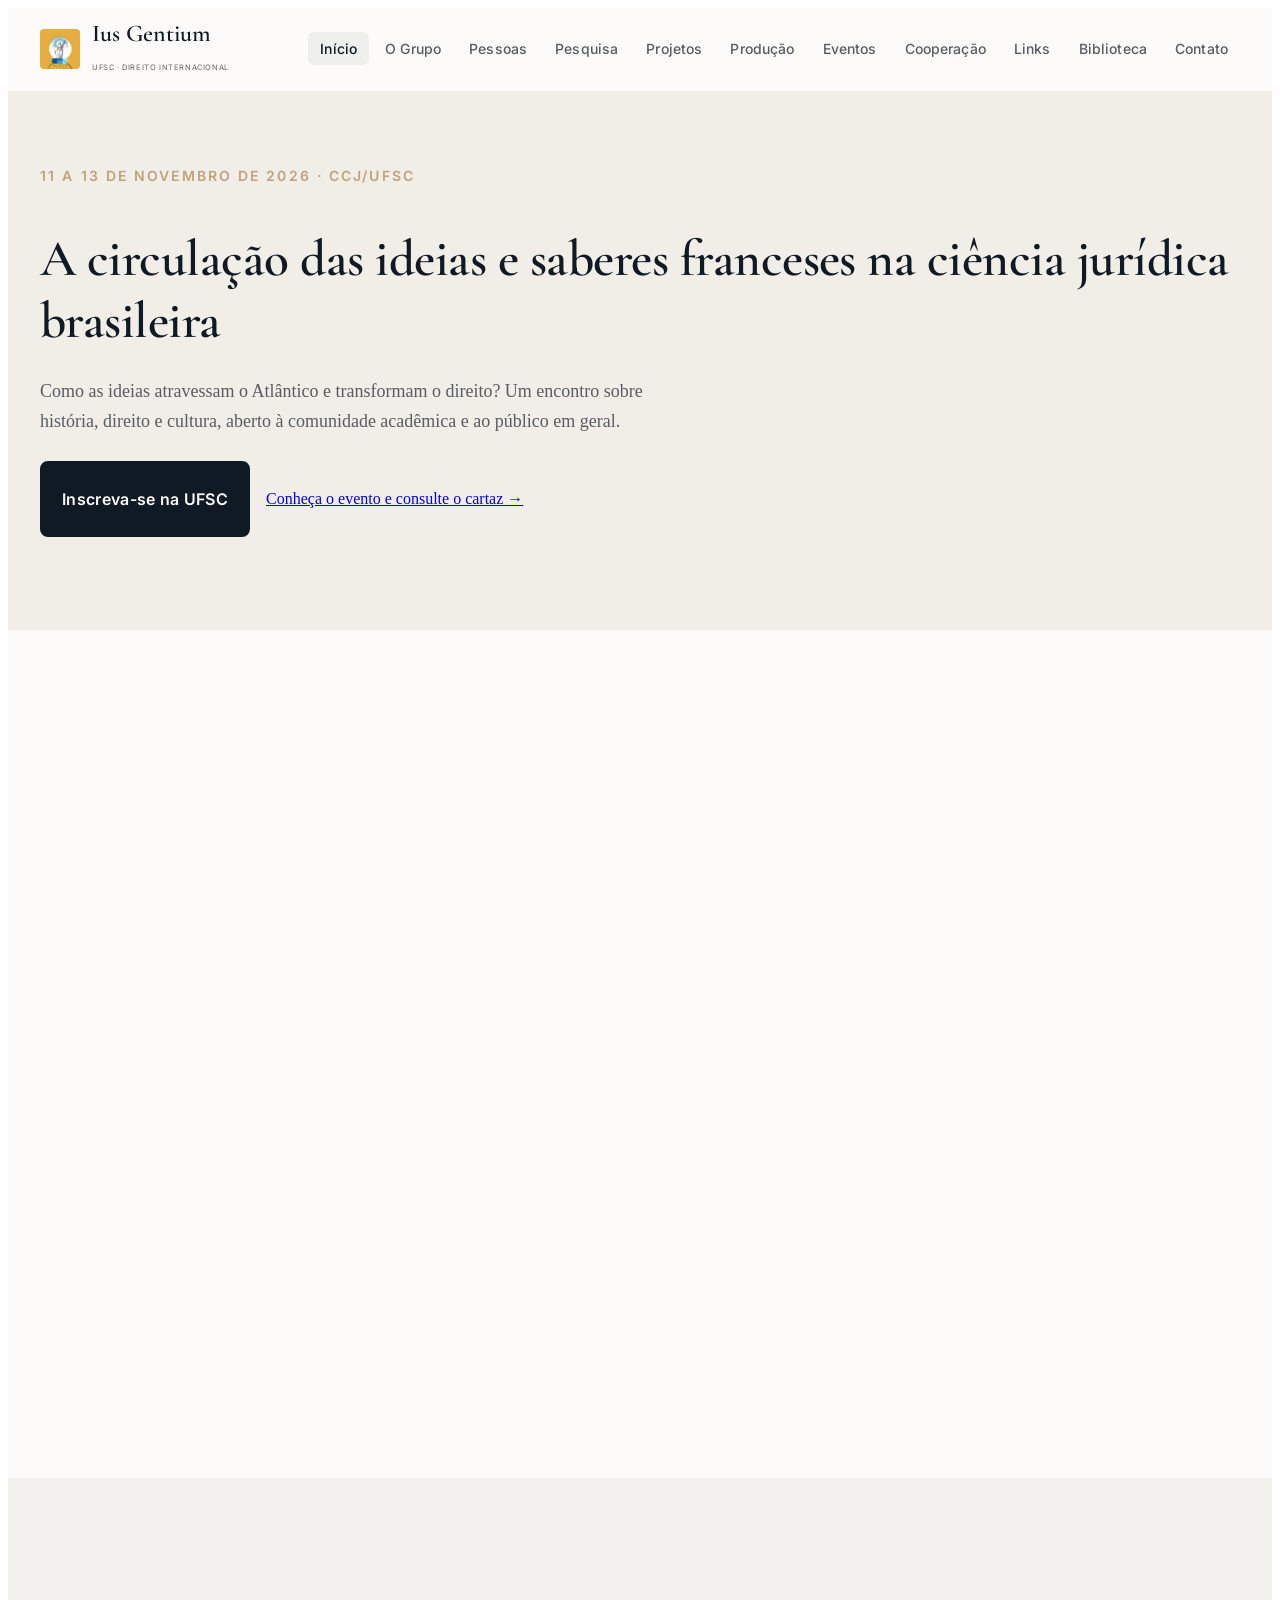
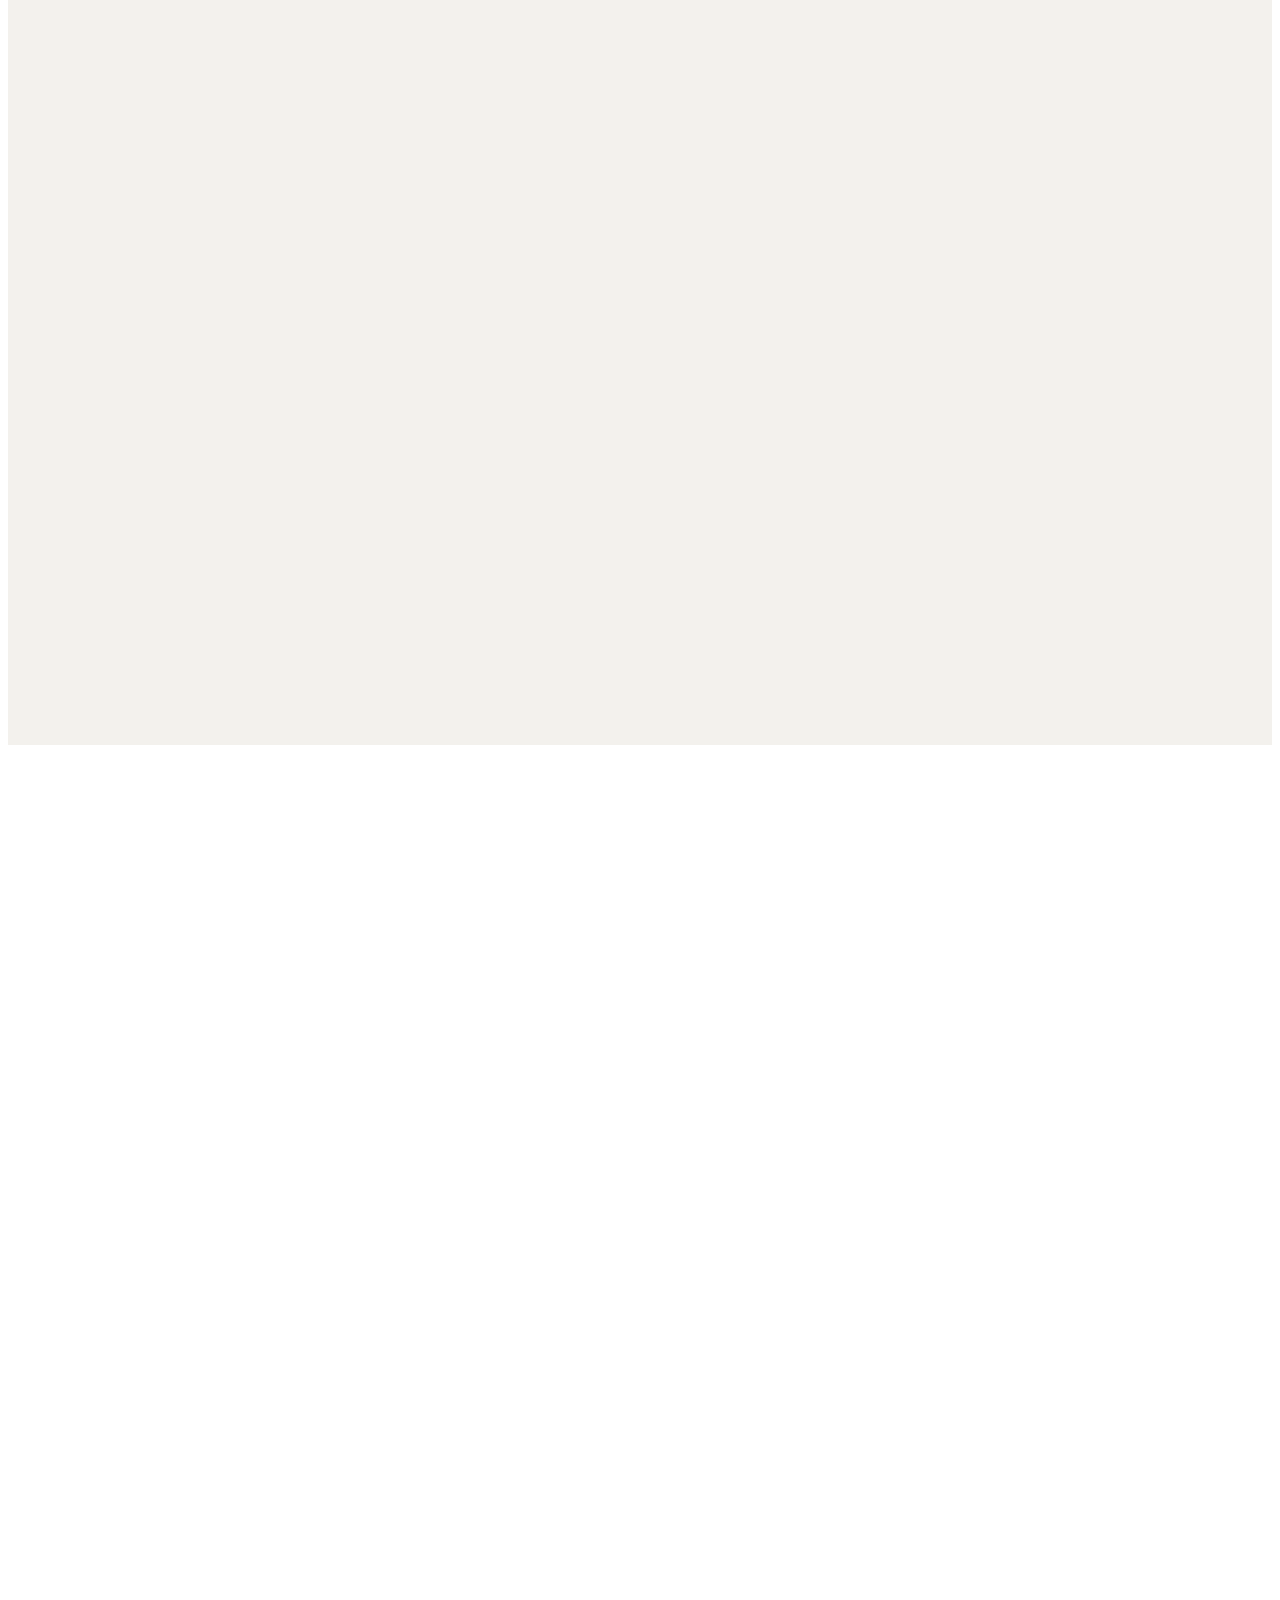
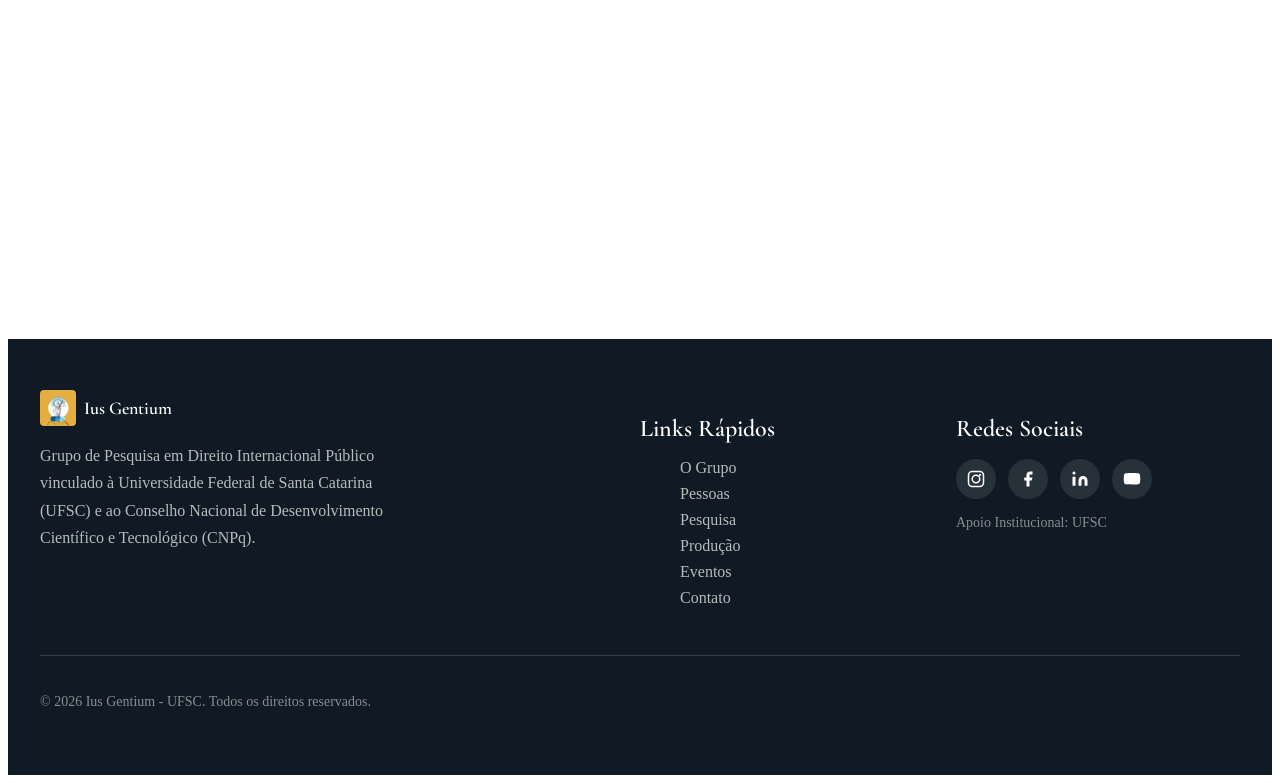
==== commit 7e2e8686: "feat: prepare Saberes França–Brasil event announcement for current production" ====
--- a/index.html
+++ b/index.html
@@ -163,6 +163,18 @@
 </div>
 
 <main id="main">
+  <section class="section" aria-labelledby="saberes-title" style="background:#f1ede7;">
+    <div class="container">
+      <span class="section-label">11 a 13 de novembro de 2026 · CCJ/UFSC</span>
+      <h2 class="section-title" id="saberes-title">A circulação das ideias e saberes franceses na ciência jurídica brasileira</h2>
+      <p class="section-desc">Como as ideias atravessam o Atlântico e transformam o direito? Um encontro sobre história, direito e cultura, aberto à comunidade acadêmica e ao público em geral.</p>
+      <p style="display:flex;flex-wrap:wrap;gap:16px;margin-top:24px;">
+        <a class="btn btn--primary" href="https://inscricoes.ufsc.br/saberes-franca-brasil-2026" style="display:inline-flex;align-items:center;min-height:48px;padding:12px 20px;background:#0f1a24;color:#fcfbfa;">Inscreva-se na UFSC</a>
+        <a href="https://grupoiusgentium.com.br/arquivo/saberes-franca-brasil-2026" style="display:inline-flex;align-items:center;min-height:48px;text-decoration:underline;">Conheça o evento e consulte o cartaz →</a>
+      </p>
+    </div>
+  </section>
+
 
   <!-- Hero Modernizado: Pontes Transatlânticas -->
   <section class="hero-modern">
